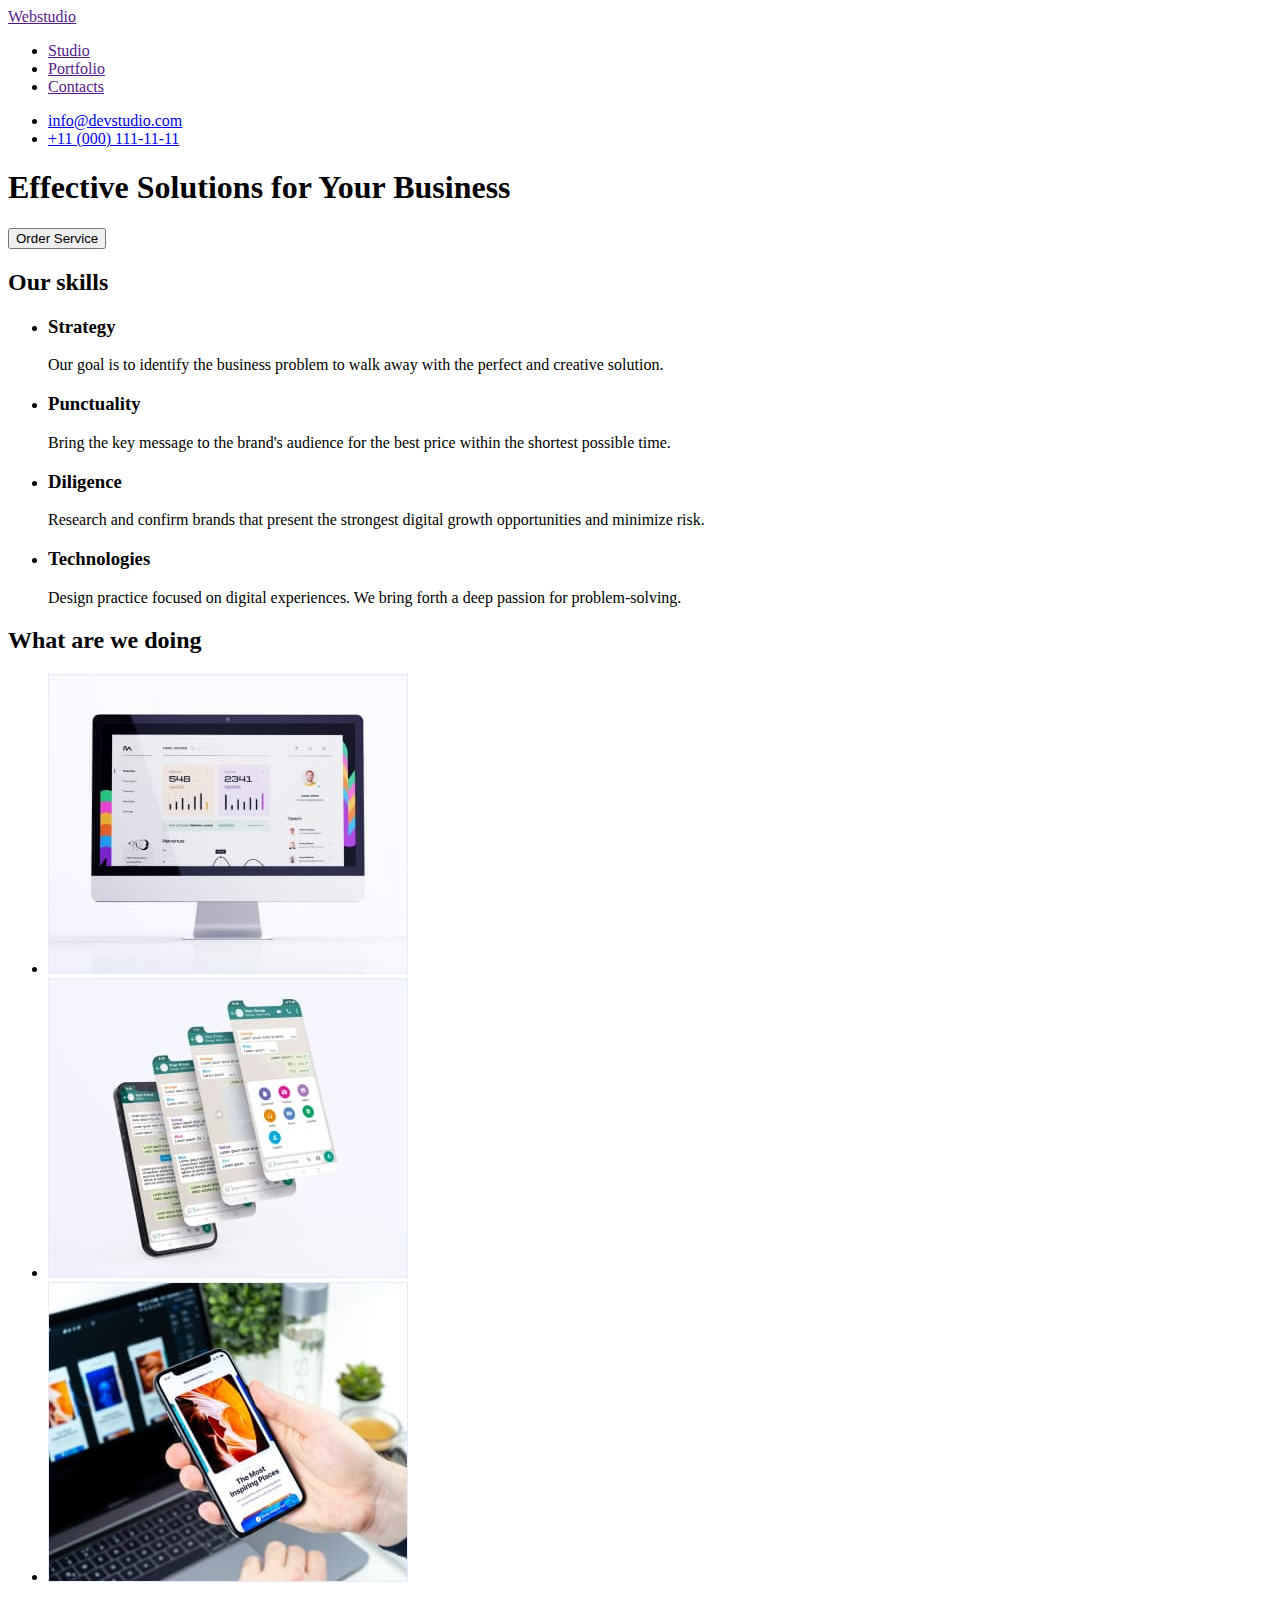
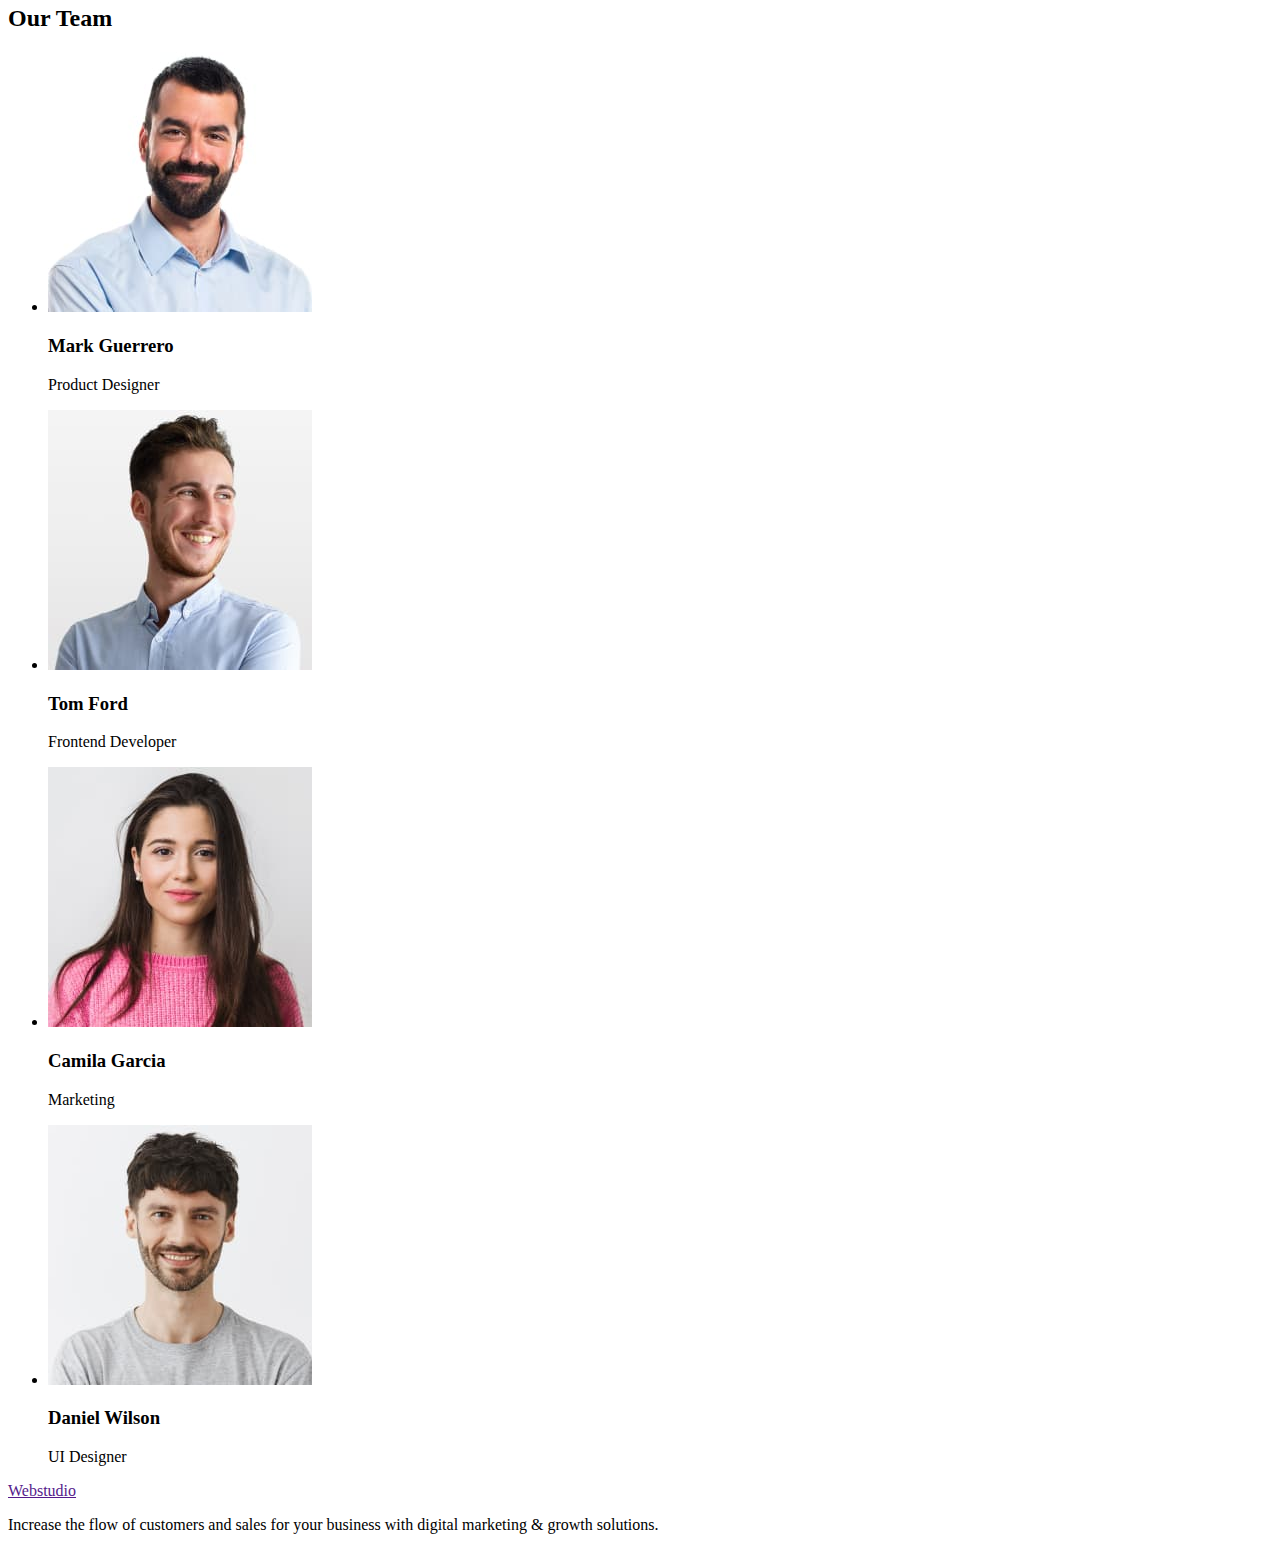
==== index.html @ 4336c139 "files from hw1" ====
<!DOCTYPE html>
<html lang="en">
<head>
    <meta charset="UTF-8">
    <meta http-equiv="X-UA-Compatible" content="IE=edge">
    <meta name="viewport" content="width=device-width, initial-scale=1.0">
    <title>goit-markup-hw-01</title>
</head>
<body>
   <header>
    <nav>
        <a href="">Webstudio</a>
    <ul>
    <li><a href="">Studio</a></li>
    <li><a href="">Portfolio</a></li>
    <li><a href="">Contacts</a></li>
    </ul>
</nav>
<ul>
    <li>
<a href="mailto:info@devstudio.com">info@devstudio.com</a>
</li>
 <li>
    <a href="tel:+110001111111">+11 (000) 111-11-11</a>
</li>
</ul>
   </header> 
   <main>
    <section>
        <h1>Effective Solutions for Your Business</h1>
        <button type="button">Order Service</button>
    </section>
    <section>
        <h2>Our skills</h2>
        <ul>
            <li>
                <h3>Strategy</h3> 
                <p>Our goal is to identify the business
                problem to walk away with the perfect and creative solution.</p>
            </li>
            <li>
                <h3>Punctuality</h3>
                <p> Bring the key message to the brand's audience for the best price within the shortest possible time.</p>
            </li>
            <li>
                <h3>Diligence</h3>
                <p>Research and confirm brands that present the strongest digital growth opportunities and minimize risk.</p>
            </li>
            <li>
                <h3>Technologies</h3>
                <p>Design practice focused on digital experiences. We bring forth a deep passion for problem-solving.</p>
            </li>
        </ul>
    </section>
    <section>
        <h2>What are we doing</h2>
        <ul>
        <li><img src="./images/imagine1.jpg" alt="img" width="360" height="300"></li>
        <li><img src="./images/imagine2.jpg" alt="img" width="360" height="300"></li>
        <li><img src="./images/imagine3.jpg" alt="img" width="360" height="300"></li>
    </ul>
    </section>
    <section>
        <h2>Our Team</h2>
        <ul>
            <li>
                <img src="./images/imgman1.jpg" alt="img" width="264" height="260">
                <h3>Mark Guerrero</h3>
                <p>Product Designer</p>
            </li>
            <li>
                <img src="./images/imgman2.jpg" alt="img" width="264" height="260">
                <h3>Tom Ford</h3>
                <p>Frontend Developer</p>
            </li>
            <li>
                <img src="./images/imgwoman.jpg" alt="img" width="264" height="260">
                <h3>Camila Garcia</h3>
                <p>Marketing</p>
            </li>
            <li>
                <img src="./images/imgman3.jpg" alt="img" width="264" height="260">
                <h3>Daniel Wilson</h3>
                <p>UI Designer</p>
            </li>
        </ul>
    </section>
   </main>
   <footer>
    <a href="">Webstudio</a>
    <p>Increase the flow of customers and sales for your business with digital marketing & growth solutions.</p>
   </footer>
</body>
</html>
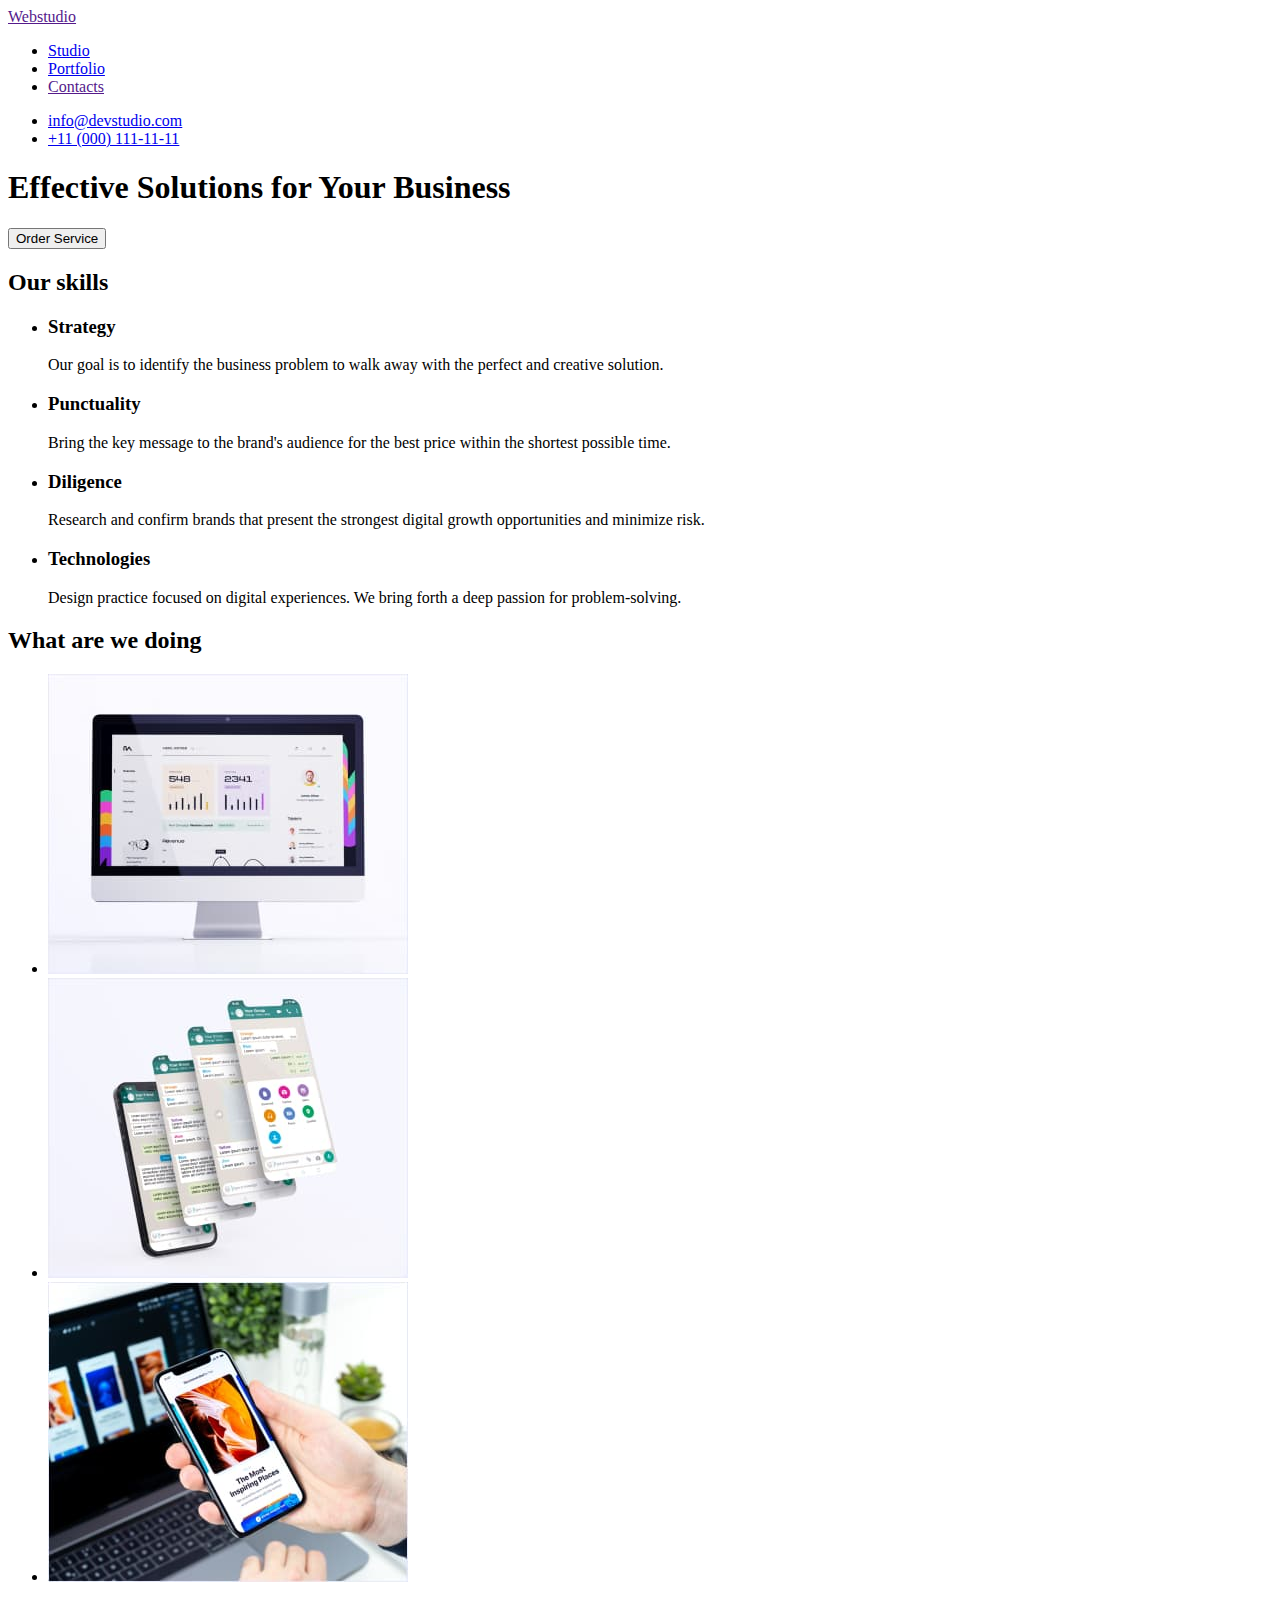
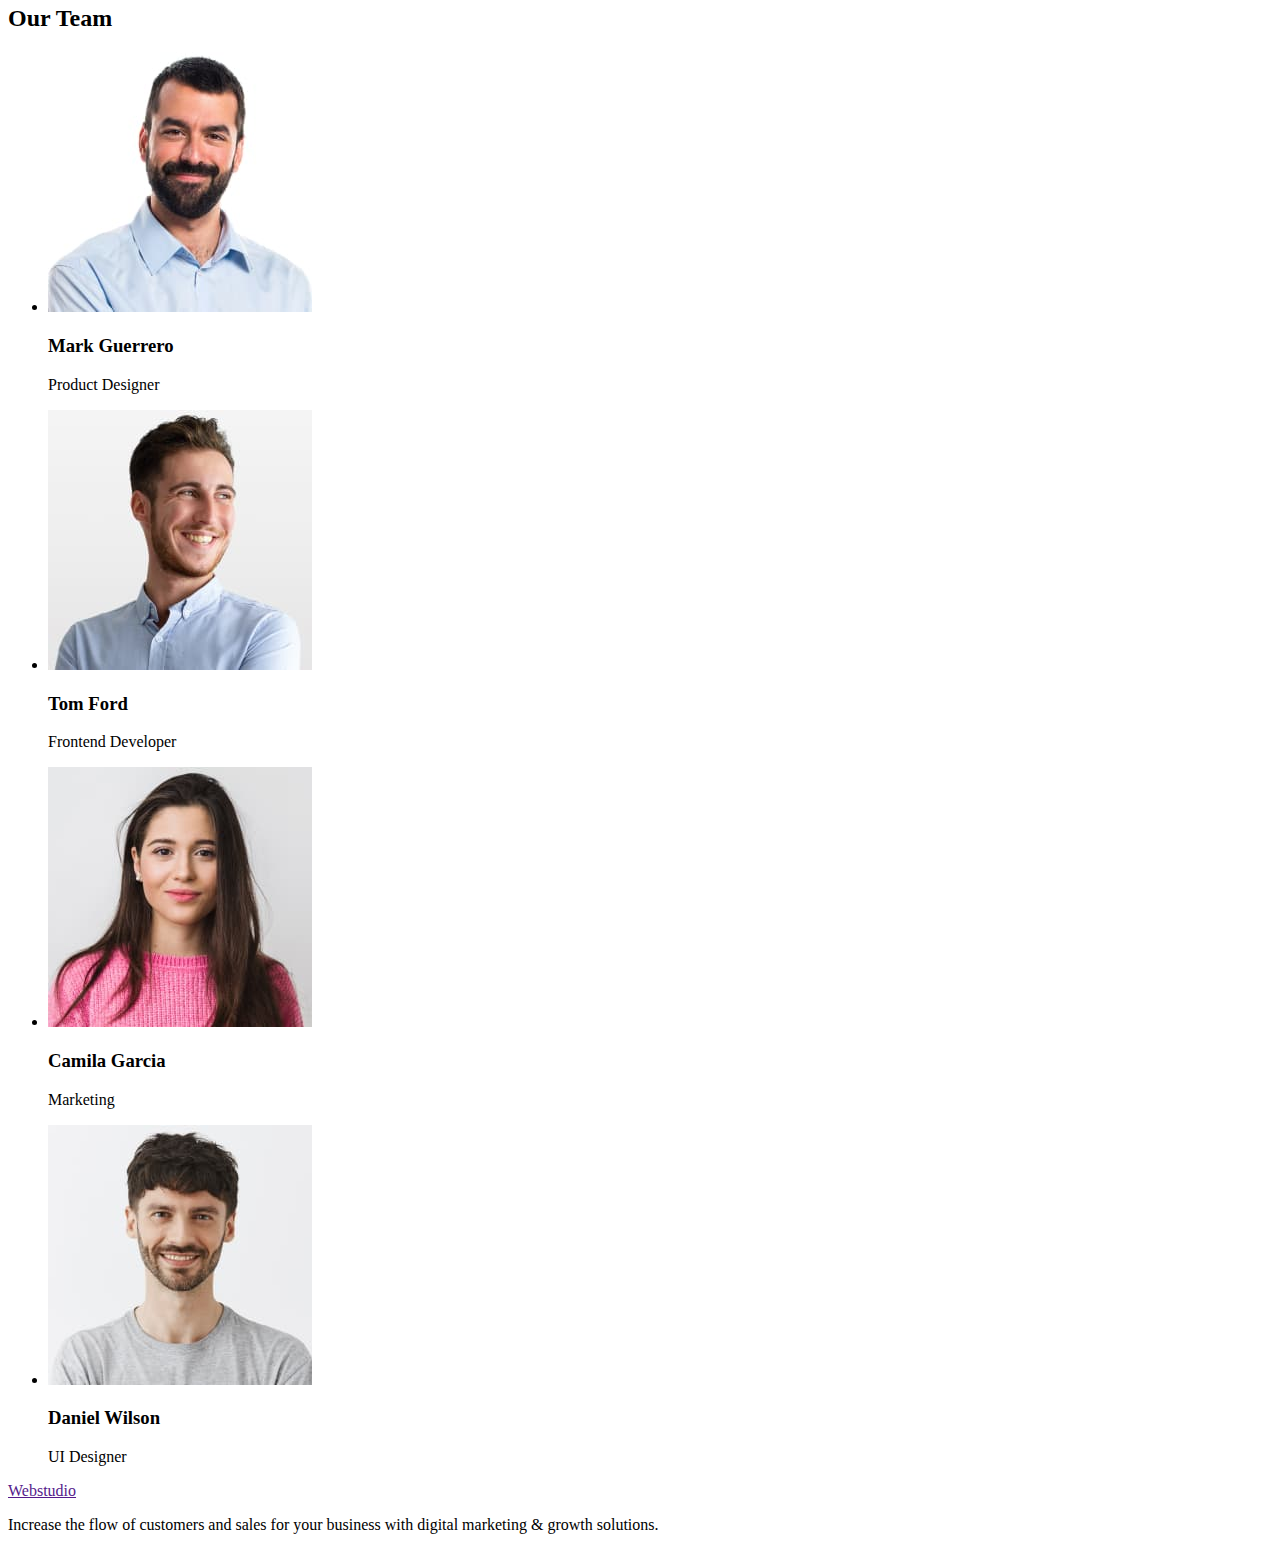
==== commit 624a1ea5: "hw 2" ====
--- a/index.html
+++ b/index.html
@@ -1,94 +1,149 @@
 <!DOCTYPE html>
 <html lang="en">
-<head>
-    <meta charset="UTF-8">
-    <meta http-equiv="X-UA-Compatible" content="IE=edge">
-    <meta name="viewport" content="width=device-width, initial-scale=1.0">
+  <head>
+    <meta charset="UTF-8" />
+    <meta http-equiv="X-UA-Compatible" content="IE=edge" />
+    <meta name="viewport" content="width=device-width, initial-scale=1.0" />
     <title>goit-markup-hw-01</title>
-</head>
-<body>
-   <header>
-    <nav>
+  </head>
+  <body>
+    <header>
+      <nav>
         <a href="">Webstudio</a>
-    <ul>
-    <li><a href="">Studio</a></li>
-    <li><a href="">Portfolio</a></li>
-    <li><a href="">Contacts</a></li>
-    </ul>
-</nav>
-<ul>
-    <li>
-<a href="mailto:info@devstudio.com">info@devstudio.com</a>
-</li>
- <li>
-    <a href="tel:+110001111111">+11 (000) 111-11-11</a>
-</li>
-</ul>
-   </header> 
-   <main>
-    <section>
+        <ul>
+          <li><a href="./index.html">Studio</a></li>
+          <li><a href="./portfolio.html">Portfolio</a></li>
+          <li><a href="">Contacts</a></li>
+        </ul>
+      </nav>
+      <ul>
+        <li>
+          <a href="mailto:info@devstudio.com">info@devstudio.com</a>
+        </li>
+        <li>
+          <a href="tel:+110001111111">+11 (000) 111-11-11</a>
+        </li>
+      </ul>
+    </header>
+    <main>
+      <section>
         <h1>Effective Solutions for Your Business</h1>
         <button type="button">Order Service</button>
-    </section>
-    <section>
+      </section>
+      <section>
         <h2>Our skills</h2>
         <ul>
-            <li>
-                <h3>Strategy</h3> 
-                <p>Our goal is to identify the business
-                problem to walk away with the perfect and creative solution.</p>
-            </li>
-            <li>
-                <h3>Punctuality</h3>
-                <p> Bring the key message to the brand's audience for the best price within the shortest possible time.</p>
-            </li>
-            <li>
-                <h3>Diligence</h3>
-                <p>Research and confirm brands that present the strongest digital growth opportunities and minimize risk.</p>
-            </li>
-            <li>
-                <h3>Technologies</h3>
-                <p>Design practice focused on digital experiences. We bring forth a deep passion for problem-solving.</p>
-            </li>
+          <li>
+            <h3>Strategy</h3>
+            <p>
+              Our goal is to identify the business problem to walk away with the
+              perfect and creative solution.
+            </p>
+          </li>
+          <li>
+            <h3>Punctuality</h3>
+            <p>
+              Bring the key message to the brand's audience for the best price
+              within the shortest possible time.
+            </p>
+          </li>
+          <li>
+            <h3>Diligence</h3>
+            <p>
+              Research and confirm brands that present the strongest digital
+              growth opportunities and minimize risk.
+            </p>
+          </li>
+          <li>
+            <h3>Technologies</h3>
+            <p>
+              Design practice focused on digital experiences. We bring forth a
+              deep passion for problem-solving.
+            </p>
+          </li>
         </ul>
-    </section>
-    <section>
+      </section>
+      <section>
         <h2>What are we doing</h2>
         <ul>
-        <li><img src="./images/imagine1.jpg" alt="img" width="360" height="300"></li>
-        <li><img src="./images/imagine2.jpg" alt="img" width="360" height="300"></li>
-        <li><img src="./images/imagine3.jpg" alt="img" width="360" height="300"></li>
-    </ul>
-    </section>
-    <section>
+          <li>
+            <img
+              src="./images/imagine1.jpg"
+              alt="img"
+              width="360"
+              height="300"
+            />
+          </li>
+          <li>
+            <img
+              src="./images/imagine2.jpg"
+              alt="img"
+              width="360"
+              height="300"
+            />
+          </li>
+          <li>
+            <img
+              src="./images/imagine3.jpg"
+              alt="img"
+              width="360"
+              height="300"
+            />
+          </li>
+        </ul>
+      </section>
+      <section>
         <h2>Our Team</h2>
         <ul>
-            <li>
-                <img src="./images/imgman1.jpg" alt="img" width="264" height="260">
-                <h3>Mark Guerrero</h3>
-                <p>Product Designer</p>
-            </li>
-            <li>
-                <img src="./images/imgman2.jpg" alt="img" width="264" height="260">
-                <h3>Tom Ford</h3>
-                <p>Frontend Developer</p>
-            </li>
-            <li>
-                <img src="./images/imgwoman.jpg" alt="img" width="264" height="260">
-                <h3>Camila Garcia</h3>
-                <p>Marketing</p>
-            </li>
-            <li>
-                <img src="./images/imgman3.jpg" alt="img" width="264" height="260">
-                <h3>Daniel Wilson</h3>
-                <p>UI Designer</p>
-            </li>
+          <li>
+            <img
+              src="./images/imgman1.jpg"
+              alt="img"
+              width="264"
+              height="260"
+            />
+            <h3>Mark Guerrero</h3>
+            <p>Product Designer</p>
+          </li>
+          <li>
+            <img
+              src="./images/imgman2.jpg"
+              alt="img"
+              width="264"
+              height="260"
+            />
+            <h3>Tom Ford</h3>
+            <p>Frontend Developer</p>
+          </li>
+          <li>
+            <img
+              src="./images/imgwoman.jpg"
+              alt="img"
+              width="264"
+              height="260"
+            />
+            <h3>Camila Garcia</h3>
+            <p>Marketing</p>
+          </li>
+          <li>
+            <img
+              src="./images/imgman3.jpg"
+              alt="img"
+              width="264"
+              height="260"
+            />
+            <h3>Daniel Wilson</h3>
+            <p>UI Designer</p>
+          </li>
         </ul>
-    </section>
-   </main>
-   <footer>
-    <a href="">Webstudio</a>
-    <p>Increase the flow of customers and sales for your business with digital marketing & growth solutions.</p>
-   </footer>
-</body>
-</html>+      </section>
+    </main>
+    <footer>
+      <a href="">Webstudio</a>
+      <p>
+        Increase the flow of customers and sales for your business with digital
+        marketing & growth solutions.
+      </p>
+    </footer>
+  </body>
+</html>
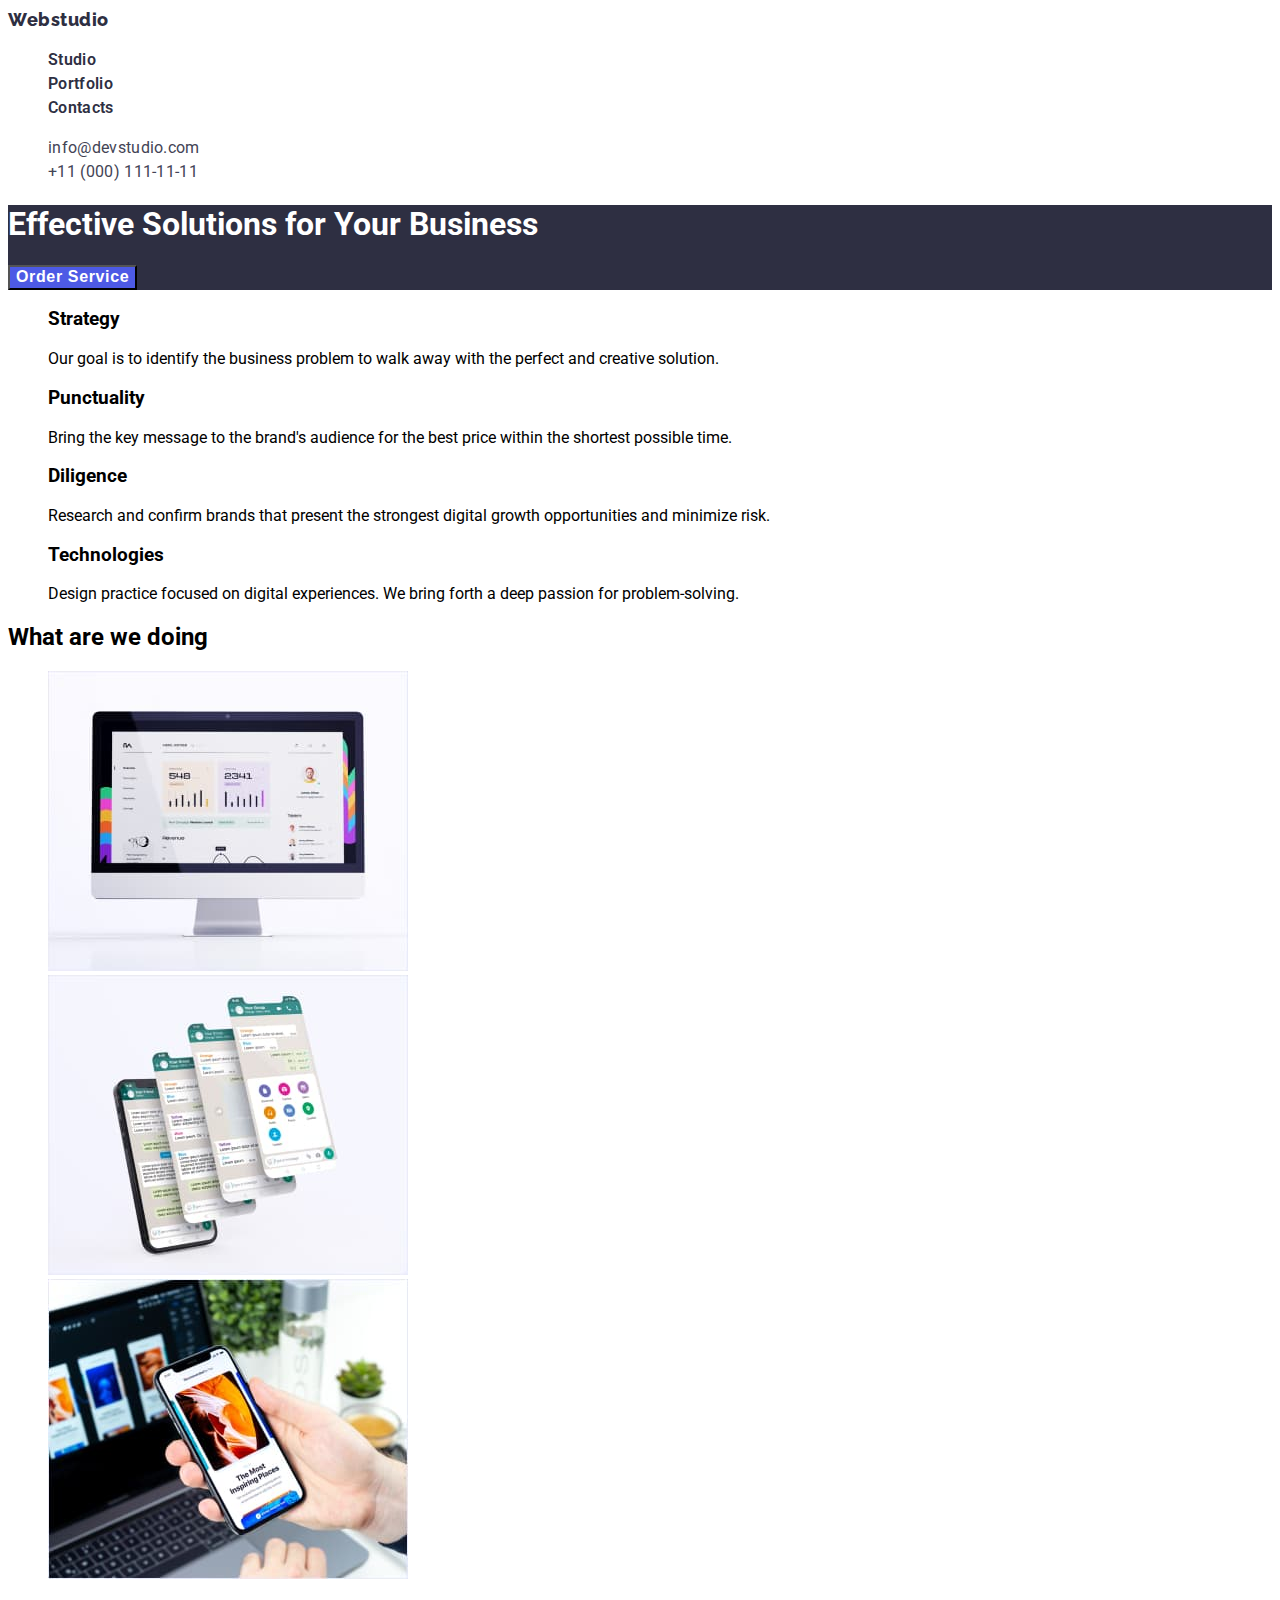
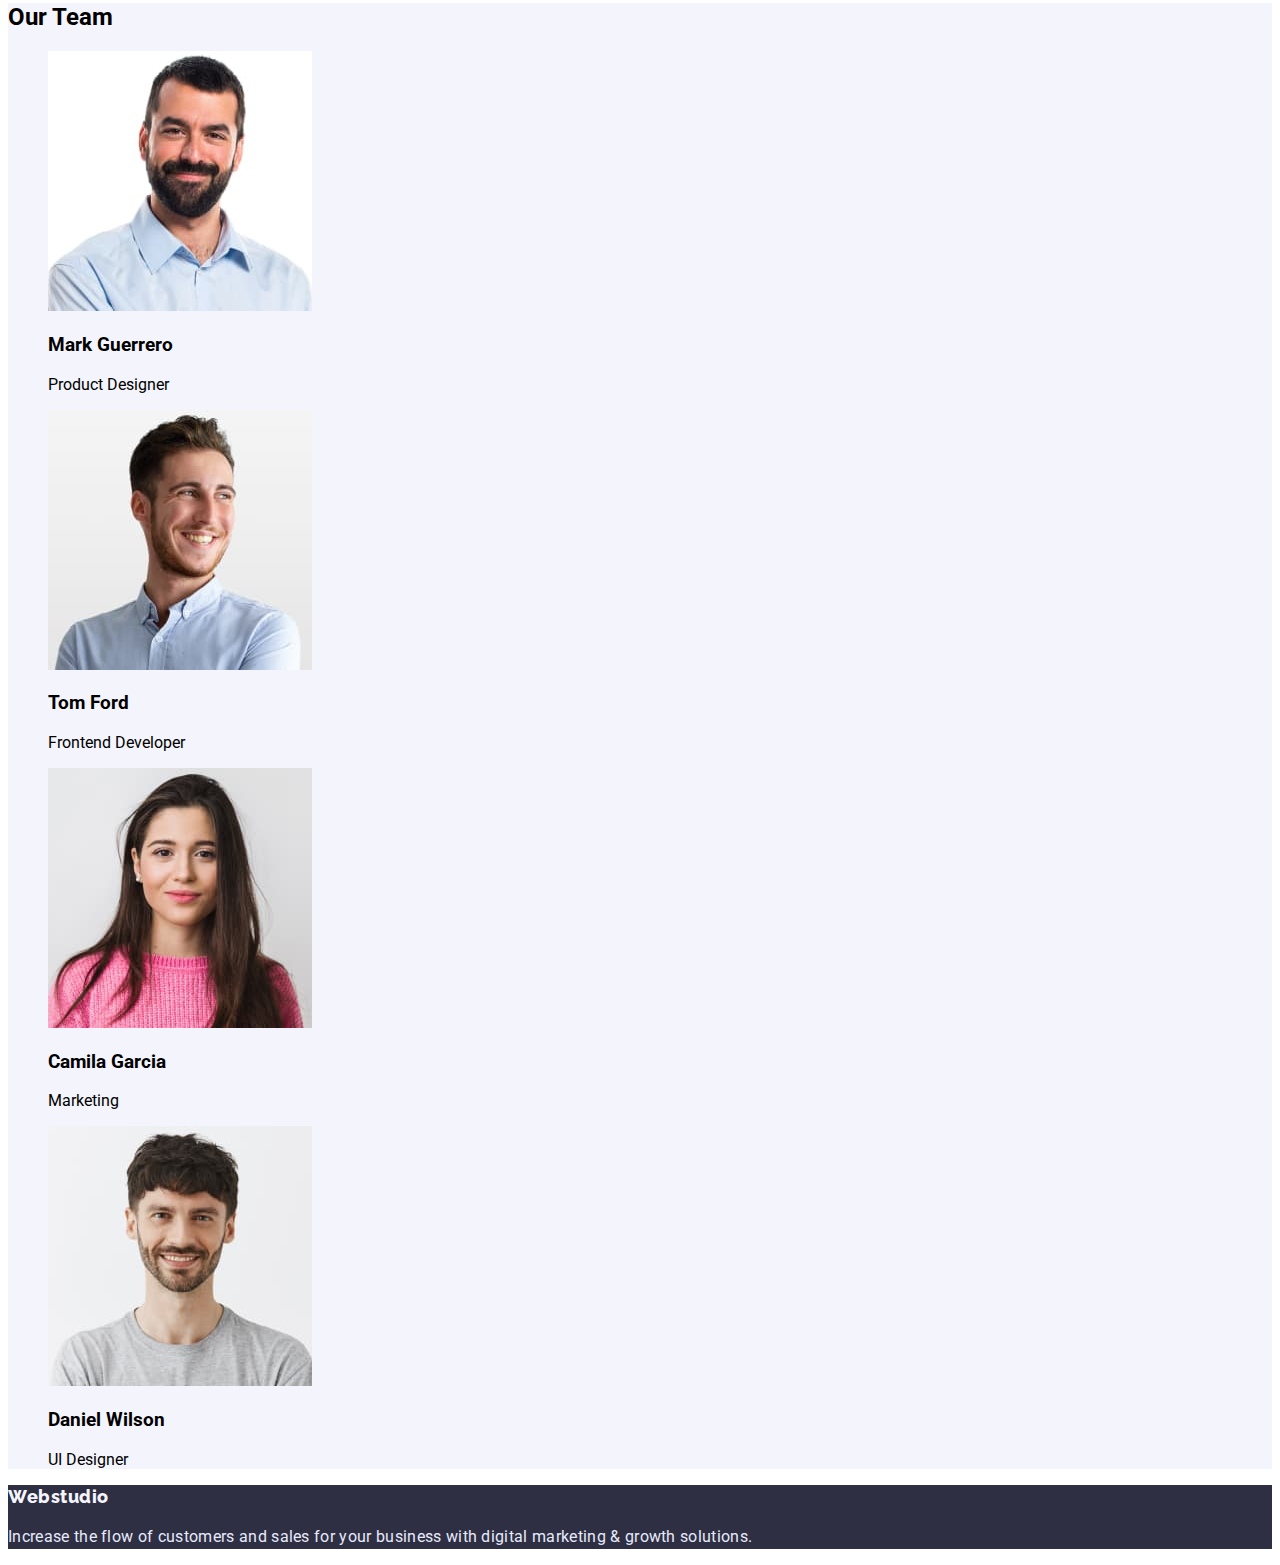
==== commit 06247a5a: "add hw2" ====
--- a/index.html
+++ b/index.html
@@ -5,34 +5,45 @@
     <meta http-equiv="X-UA-Compatible" content="IE=edge" />
     <meta name="viewport" content="width=device-width, initial-scale=1.0" />
     <title>goit-markup-hw-01</title>
+
+      <link rel="preconnect" href="https://fonts.googleapis.com" />
+    <link rel="preconnect" href="https://fonts.gstatic.com" crossorigin />
+    <link
+      href="https://fonts.googleapis.com/css2?family=Montserrat:wght@400;700&family=Raleway:wght@800&family=Roboto:wght@400;500;700;900&display=swap"
+      rel="stylesheet"
+    />
+
+    <link rel="stylesheet" href="./css/styles.css" />
   </head>
   <body>
     <header>
       <nav>
-        <a href="">Webstudio</a>
-        <ul>
-          <li><a href="./index.html">Studio</a></li>
-          <li><a href="./portfolio.html">Portfolio</a></li>
-          <li><a href="">Contacts</a></li>
+        <a href="" class="webstudio link">Webstudio</a>
+        <ul class="list">
+          <li><a href="./index.html" class="studio link">Studio</a></li>
+          <li><a href="./portfolio.html" class="portfolio link">Portfolio</a></li>
+          <li><a href="" class="contacts link">Contacts</a></li>
         </ul>
       </nav>
-      <ul>
+      <ul class="list">
         <li>
-          <a href="mailto:info@devstudio.com">info@devstudio.com</a>
+          <a href="mailto:info@devstudio.com" class="mailto link">
+            info@devstudio.com</a>
         </li>
         <li>
-          <a href="tel:+110001111111">+11 (000) 111-11-11</a>
+          <a href="tel:+110001111111" class="tel link">
+            +11 (000) 111-11-11</a>
         </li>
       </ul>
     </header>
     <main>
-      <section>
-        <h1>Effective Solutions for Your Business</h1>
-        <button type="button">Order Service</button>
+      <section class="section-h1">
+        <h1 class="h1">Effective Solutions for Your Business</h1>
+        <button type="button" class="oder-service-button">Order Service</button>
       </section>
       <section>
-        <h2>Our skills</h2>
-        <ul>
+        <h2 hidden>Our skills</h2>
+        <ul class="list">
           <li>
             <h3>Strategy</h3>
             <p>
@@ -65,7 +76,7 @@
       </section>
       <section>
         <h2>What are we doing</h2>
-        <ul>
+        <ul class="list">
           <li>
             <img
               src="./images/imagine1.jpg"
@@ -92,9 +103,9 @@
           </li>
         </ul>
       </section>
-      <section>
+      <section class="section-our-team">
         <h2>Our Team</h2>
-        <ul>
+        <ul class="list">
           <li>
             <img
               src="./images/imgman1.jpg"
@@ -138,9 +149,9 @@
         </ul>
       </section>
     </main>
-    <footer>
-      <a href="">Webstudio</a>
-      <p>
+    <footer class="webstudio-background">
+      <a href="" class="webstudio-down link">Webstudio</a>
+      <p class="p-webstudio">
         Increase the flow of customers and sales for your business with digital
         marketing & growth solutions.
       </p>
--- a/css/styles.css
+++ b/css/styles.css
@@ -0,0 +1,156 @@
+body {
+  font-family: "Roboto", sans-serif;
+  color: black;
+}
+
+.list {
+  list-style: none;
+}
+.link {
+  text-decoration: none;
+}
+
+.all-button {
+  font-weight: 600;
+  font-size: 16px;
+  line-height: 1.5;
+  letter-spacing: 0.04em;
+  color: #ffffff;
+  background-color: #4d5ae5;
+  cursor: pointer;
+}
+.website-button {
+  font-weight: 600;
+  font-size: 16px;
+  line-height: 1.5;
+  letter-spacing: 0.04em;
+  color: #4d5ae5;
+  background-color: #e7e9fc;
+  cursor: pointer;
+}
+.app-button {
+  font-weight: 600;
+  font-size: 16px;
+  line-height: 1.5;
+  letter-spacing: 0.04em;
+  color: #4d5ae5;
+  background-color: #e7e9fc;
+  cursor: pointer;
+}
+.design-button {
+  font-weight: 600;
+  font-size: 16px;
+  line-height: 1.5;
+  letter-spacing: 0.04em;
+  color: #4d5ae5;
+  background-color: #e7e9fc;
+  cursor: pointer;
+}
+.marketing-button {
+  font-weight: 600;
+  font-size: 16px;
+  line-height: 1.5;
+  letter-spacing: 0.04em;
+  color: #4d5ae5;
+  background-color: #e7e9fc;
+  cursor: pointer;
+}
+
+.webstudio {
+  font-family: "Raleway";
+  font-weight: 800;
+  font-size: 18px;
+  line-height: 1.33;
+  letter-spacing: 0.03em;
+  color: #2e2f42;
+}
+.studio {
+  font-weight: 600;
+  font-size: 16px;
+  line-height: 1.5;
+  letter-spacing: 0.02em;
+  color: #2e2f42;
+}
+.portfolio {
+  font-weight: 600;
+  font-size: 16px;
+  line-height: 1.5;
+  letter-spacing: 0.02em;
+  color: #2e2f42;
+}
+.contacts {
+  font-weight: 600;
+  font-size: 16px;
+  line-height: 1.5;
+  letter-spacing: 0.02em;
+  color: #2e2f42;
+}
+.mailto {
+  font-size: 16px;
+  line-height: 1.5;
+  letter-spacing: 0.02em;
+  color: #434455;
+}
+.mailto:hover,
+.mailto:focus {
+  color: #4d5ae5;
+}
+.tel {
+  font-size: 16px;
+  line-height: 1.5;
+  letter-spacing: 0.02em;
+  color: #434455;
+}
+.tel:hover,
+.tel:focus {
+  color: #4d5ae5;
+}
+.p-webstudio {
+  font-size: 16px;
+  line-height: 1.5;
+  letter-spacing: 0.02em;
+  color: #e7e9fc;
+}
+.h2 {
+  font-weight: 600;
+  font-size: 20px;
+  line-height: 1.2;
+  letter-spacing: 0.02em;
+  color: #2e2f42;
+}
+.p {
+  font-size: 16px;
+  line-height: 1.5;
+  letter-spacing: 0.02em;
+  color: #434455;
+}
+
+.webstudio-down {
+  font-family: "Raleway";
+  font-weight: 800;
+  font-size: 18px;
+  line-height: 1.33;
+  letter-spacing: 0.03em;
+  color: #f4f4fd;
+}
+.webstudio-background {
+  background-color: #2e2f42;
+}
+
+.oder-service-button {
+  font-weight: 600;
+font-size: 16px;
+line-height: 1.18;
+letter-spacing: 0.04em;
+color: #FFFFFF;
+background-color:#4D5AE5;
+}
+.section-h1{
+background-color: #2E2F42;
+}
+.h1{
+  color: #FFFFFF;
+}
+.section-our-team{
+  background-color: #F4F4FD;
+}
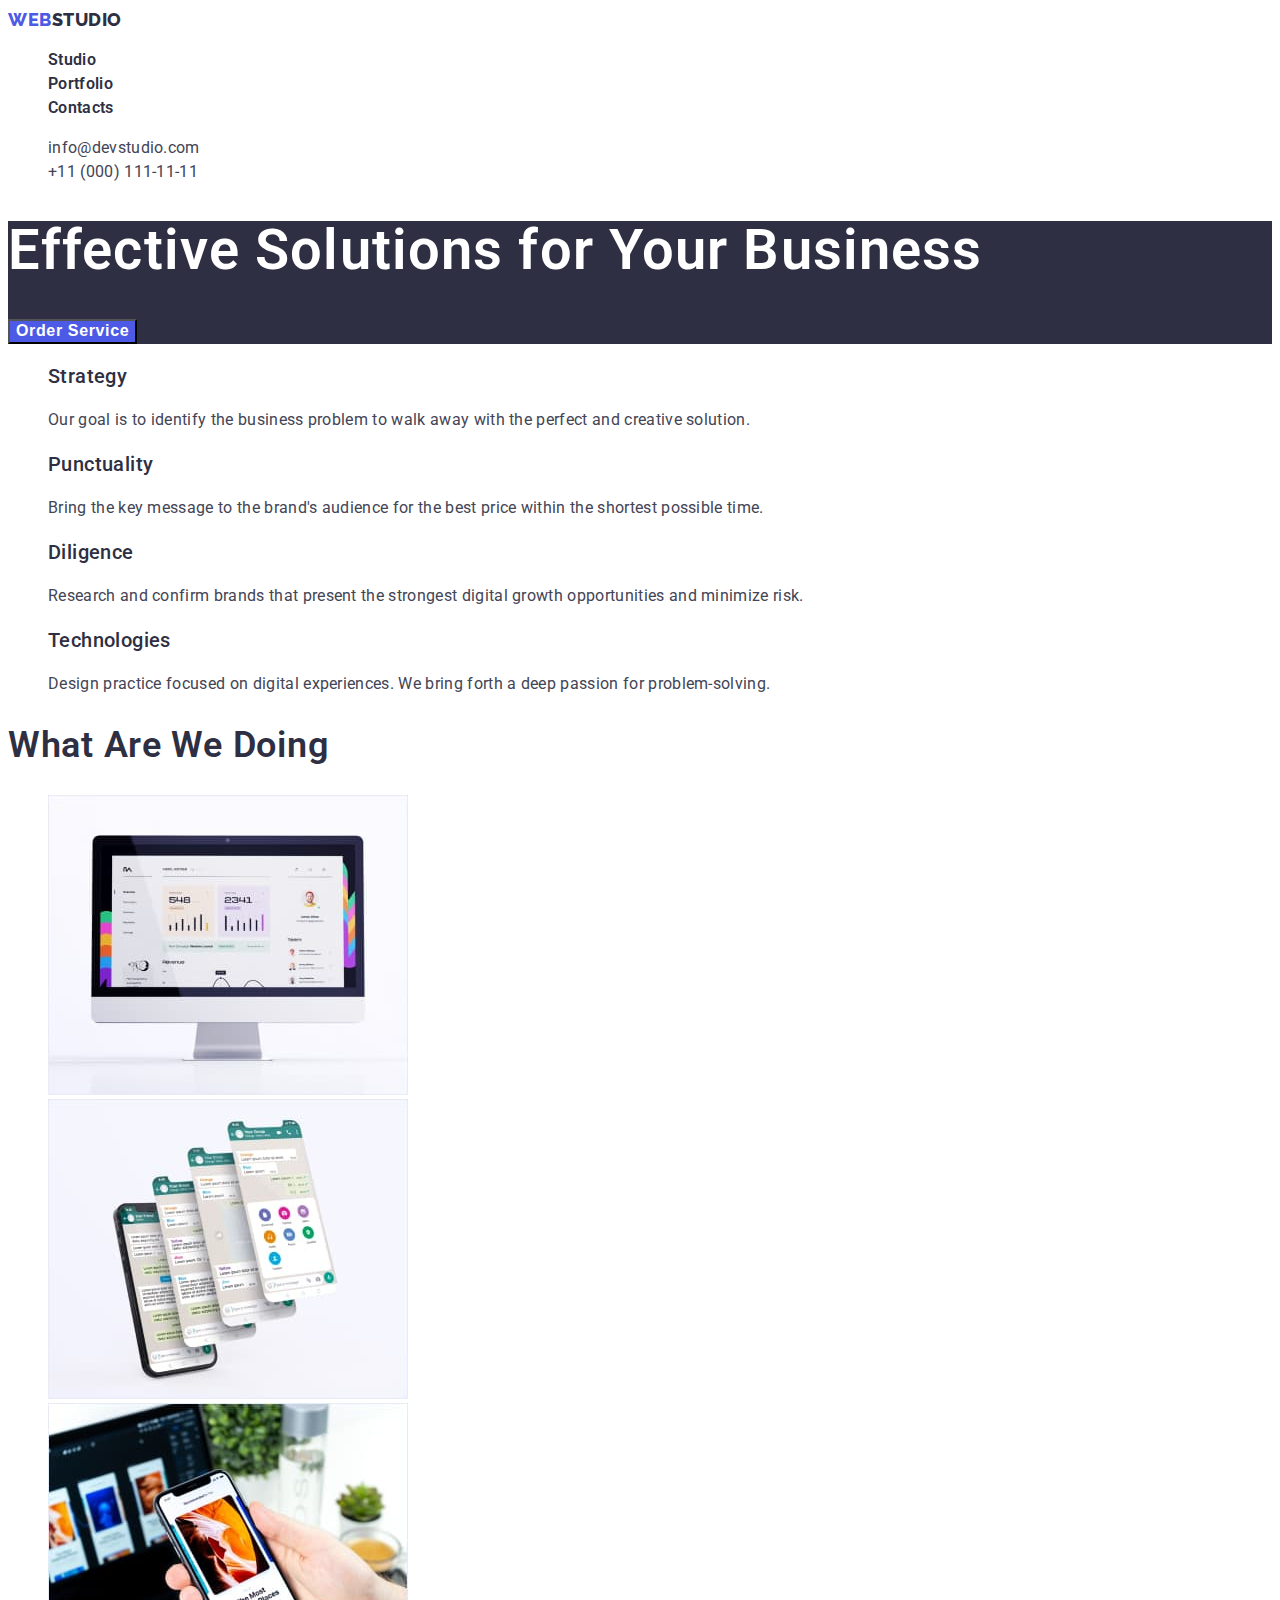
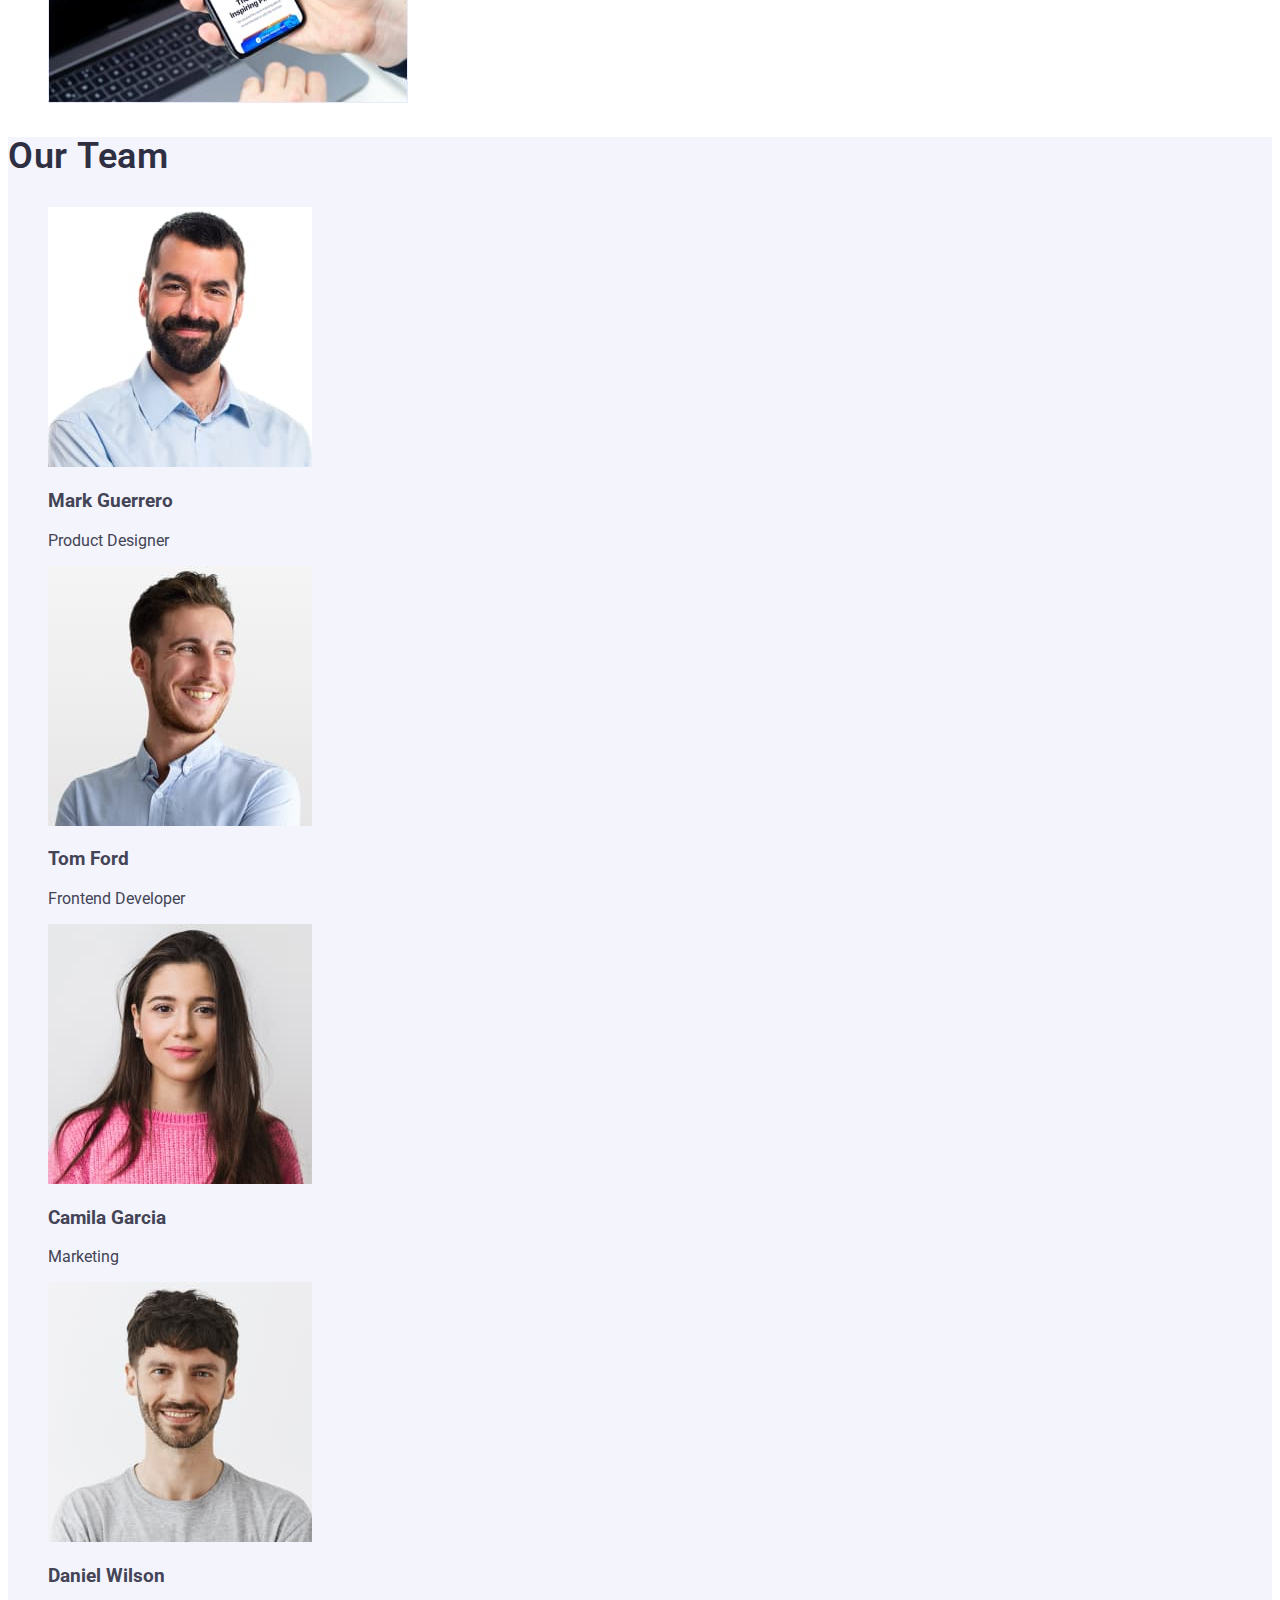
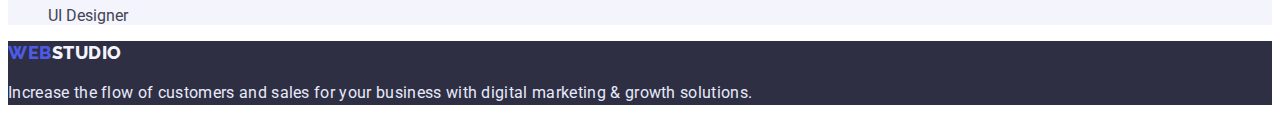
==== commit 453f6c3c: "add hw2" ====
--- a/index.html
+++ b/index.html
@@ -6,7 +6,7 @@
     <meta name="viewport" content="width=device-width, initial-scale=1.0" />
     <title>goit-markup-hw-01</title>
 
-      <link rel="preconnect" href="https://fonts.googleapis.com" />
+    <link rel="preconnect" href="https://fonts.googleapis.com" />
     <link rel="preconnect" href="https://fonts.gstatic.com" crossorigin />
     <link
       href="https://fonts.googleapis.com/css2?family=Montserrat:wght@400;700&family=Raleway:wght@800&family=Roboto:wght@400;500;700;900&display=swap"
@@ -18,56 +18,58 @@
   <body>
     <header>
       <nav>
-        <a href="" class="webstudio link">Webstudio</a>
+        <a href="" class="webstudio link">Web<span>studio</span></a>
         <ul class="list">
           <li><a href="./index.html" class="studio link">Studio</a></li>
-          <li><a href="./portfolio.html" class="portfolio link">Portfolio</a></li>
+          <li>
+            <a href="./portfolio.html" class="portfolio link">Portfolio</a>
+          </li>
           <li><a href="" class="contacts link">Contacts</a></li>
         </ul>
       </nav>
       <ul class="list">
         <li>
           <a href="mailto:info@devstudio.com" class="mailto link">
-            info@devstudio.com</a>
+            info@devstudio.com</a
+          >
         </li>
         <li>
-          <a href="tel:+110001111111" class="tel link">
-            +11 (000) 111-11-11</a>
+          <a href="tel:+110001111111" class="tel link"> +11 (000) 111-11-11</a>
         </li>
       </ul>
     </header>
     <main>
       <section class="section-h1">
-        <h1 class="h1">Effective Solutions for Your Business</h1>
+        <h1 class="main-title">Effective Solutions for Your Business</h1>
         <button type="button" class="oder-service-button">Order Service</button>
       </section>
       <section>
         <h2 hidden>Our skills</h2>
         <ul class="list">
           <li>
-            <h3>Strategy</h3>
-            <p>
+            <h3 class="strategy">Strategy</h3>
+            <p class="strategy-paragraph">
               Our goal is to identify the business problem to walk away with the
               perfect and creative solution.
             </p>
           </li>
           <li>
-            <h3>Punctuality</h3>
-            <p>
+            <h3 class="punctuality">Punctuality</h3>
+            <p class="punctuality-paragraph">
               Bring the key message to the brand's audience for the best price
               within the shortest possible time.
             </p>
           </li>
           <li>
-            <h3>Diligence</h3>
-            <p>
+            <h3 class="diligence">Diligence</h3>
+            <p class="diligence-paragraph">
               Research and confirm brands that present the strongest digital
               growth opportunities and minimize risk.
             </p>
           </li>
           <li>
-            <h3>Technologies</h3>
-            <p>
+            <h3 class="technologies">Technologies</h3>
+            <p class="technologies-paragraph">
               Design practice focused on digital experiences. We bring forth a
               deep passion for problem-solving.
             </p>
@@ -75,7 +77,7 @@
         </ul>
       </section>
       <section>
-        <h2>What are we doing</h2>
+        <h2 class="services">What Are We Doing</h2>
         <ul class="list">
           <li>
             <img
@@ -104,7 +106,7 @@
         </ul>
       </section>
       <section class="section-our-team">
-        <h2>Our Team</h2>
+        <h2 class="our-team">Our Team</h2>
         <ul class="list">
           <li>
             <img
@@ -150,7 +152,7 @@
       </section>
     </main>
     <footer class="webstudio-background">
-      <a href="" class="webstudio-down link">Webstudio</a>
+      <a href="" class="webstudio-down link"> <span>Web</span>studio</a>
       <p class="p-webstudio">
         Increase the flow of customers and sales for your business with digital
         marketing & growth solutions.
--- a/css/styles.css
+++ b/css/styles.css
@@ -1,6 +1,10 @@
+:root {
+  --main-colour: #2e2f42;
+}
+
 body {
   font-family: "Roboto", sans-serif;
-  color: black;
+  color: #434455;
 }
 
 .list {
@@ -15,19 +19,32 @@
   font-size: 16px;
   line-height: 1.5;
   letter-spacing: 0.04em;
-  color: #ffffff;
+  color: #4d5ae5;
+  background-color: #e7e9fc;
+  cursor: pointer;
+}
+.all-button:hover,
+.all-button:focus {
+  background-color: #404bbf;
+  color: #ffffff;
+}
+
+.website-button {
+  font-weight: 600;
+  font-size: 16px;
+  line-height: 1.5;
+  letter-spacing: 0.04em;
+  color: #4d5ae5;
+  background-color: #e7e9fc;
+  cursor: pointer;
+}
+
+.website-button:hover,
+.website-button:focus {
   background-color: #4d5ae5;
-  cursor: pointer;
-}
-.website-button {
-  font-weight: 600;
-  font-size: 16px;
-  line-height: 1.5;
-  letter-spacing: 0.04em;
-  color: #4d5ae5;
-  background-color: #e7e9fc;
-  cursor: pointer;
-}
+  color: #ffffff;
+}
+
 .app-button {
   font-weight: 600;
   font-size: 16px;
@@ -37,6 +54,13 @@
   background-color: #e7e9fc;
   cursor: pointer;
 }
+
+.app-button:hover,
+.app-button:focus {
+  background-color: #404bbf;
+  color: #ffffff;
+}
+
 .design-button {
   font-weight: 600;
   font-size: 16px;
@@ -46,6 +70,13 @@
   background-color: #e7e9fc;
   cursor: pointer;
 }
+
+.design-button:hover,
+.design-button:focus {
+  background-color: #404bbf;
+  color: #ffffff;
+}
+
 .marketing-button {
   font-weight: 600;
   font-size: 16px;
@@ -56,34 +87,62 @@
   cursor: pointer;
 }
 
+.marketing-button:hover,
+.marketing-button:focus {
+  background-color: #404bbf;
+  color: #ffffff;
+}
+
 .webstudio {
+  font-family: "Raleway";
+  font-style: normal;
+  font-weight: 800;
+  font-size: 18px;
+  line-height: 1.33;
+  letter-spacing: 0.03em;
+  text-transform: uppercase;
+  color: #4d5ae5;
+}
+.webstudio > span {
   font-family: "Raleway";
   font-weight: 800;
   font-size: 18px;
   line-height: 1.33;
   letter-spacing: 0.03em;
-  color: #2e2f42;
-}
+  color: var(--main-colour);
+}
+
 .studio {
   font-weight: 600;
   font-size: 16px;
   line-height: 1.5;
   letter-spacing: 0.02em;
-  color: #2e2f42;
-}
+  color: var(--main-colour);
+}
+.studio:hover,
+.studio:focus {
+  color: #4d5ae5;
+}
+
 .portfolio {
   font-weight: 600;
   font-size: 16px;
   line-height: 1.5;
   letter-spacing: 0.02em;
-  color: #2e2f42;
-}
+  color: var(--main-colour);
+}
+
+.portfolio:hover,
+.portfolio:focus {
+  color: #4d5ae5;
+}
+
 .contacts {
   font-weight: 600;
   font-size: 16px;
   line-height: 1.5;
   letter-spacing: 0.02em;
-  color: #2e2f42;
+  color: var(--main-colour);
 }
 .mailto {
   font-size: 16px;
@@ -111,14 +170,14 @@
   letter-spacing: 0.02em;
   color: #e7e9fc;
 }
-.h2 {
-  font-weight: 600;
-  font-size: 20px;
-  line-height: 1.2;
-  letter-spacing: 0.02em;
-  color: #2e2f42;
-}
-.p {
+.suggestions {
+  font-weight: 600;
+  font-size: 20px;
+  line-height: 1.2;
+  letter-spacing: 0.02em;
+  color: var(--main-colour);
+}
+.suggestions-paragraph {
   font-size: 16px;
   line-height: 1.5;
   letter-spacing: 0.02em;
@@ -131,26 +190,135 @@
   font-size: 18px;
   line-height: 1.33;
   letter-spacing: 0.03em;
+  text-transform: uppercase;
   color: #f4f4fd;
 }
 .webstudio-background {
-  background-color: #2e2f42;
+  background-color: var(--main-colour);
+}
+
+.webstudio-down > span {
+  font-family: "Raleway";
+  font-style: normal;
+  font-weight: 800;
+  font-size: 18px;
+  line-height: 1.16;
+  letter-spacing: 0.03em;
+  text-transform: uppercase;
+  color: #4d5ae5;
 }
 
 .oder-service-button {
   font-weight: 600;
-font-size: 16px;
-line-height: 1.18;
-letter-spacing: 0.04em;
-color: #FFFFFF;
-background-color:#4D5AE5;
-}
-.section-h1{
-background-color: #2E2F42;
-}
-.h1{
-  color: #FFFFFF;
-}
-.section-our-team{
-  background-color: #F4F4FD;
-}
+  font-size: 16px;
+  line-height: 1.18;
+  letter-spacing: 0.04em;
+  color: #ffffff;
+  background-color: #4d5ae5;
+  cursor: pointer;
+}
+
+.oder-service-button:hover,
+.oder-service-button:focus {
+  background-color: #404bbf;
+}
+
+.section-h1 {
+  background-color: var(--main-colour);
+}
+.main-title {
+  color: #ffffff;
+  font-weight: 600;
+  font-size: 56px;
+  line-height: 1.07;
+  letter-spacing: 0.02em;
+}
+.section-our-team {
+  background-color: #f4f4fd;
+}
+.visually-hidden {
+  position: absolute;
+  white-space: nowrap;
+  width: 1px;
+  height: 1px;
+  overflow: hidden;
+  border: 0;
+  padding: 0;
+  clip: rect(0 0 0 0);
+  clip-path: inset(50%);
+  margin: -1px;
+}
+.strategy {
+  font-weight: 500;
+  font-size: 20px;
+  line-height: 1.2;
+  letter-spacing: 0.02em;
+  color: var(--main-colour);
+}
+.punctuality {
+  font-weight: 500;
+  font-size: 20px;
+  line-height: 1.2;
+  letter-spacing: 0.02em;
+  color: var(--main-colour);
+}
+.diligence {
+  font-weight: 500;
+  font-size: 20px;
+  line-height: 1.2;
+  letter-spacing: 0.02em;
+  color: var(--main-colour);
+}
+.technologies {
+  font-weight: 500;
+  font-size: 20px;
+  line-height: 1.2;
+  letter-spacing: 0.02em;
+  color: var(--main-colour);
+}
+
+.services {
+  font-weight: 600;
+  font-size: 36px;
+  line-height: 1.11;
+  letter-spacing: 0.02em;
+  text-transform: capitalize;
+  color: var(--main-colour);
+}
+
+.our-team {
+  font-weight: 600;
+  font-size: 36px;
+  line-height: 1.11;
+  letter-spacing: 0.02em;
+  text-transform: capitalize;
+  color: var(--main-colour);
+}
+
+.strategy-paragraph {
+  font-size: 16px;
+  line-height: 1.5;
+  letter-spacing: 0.02em;
+  color: #434455;
+}
+
+.punctuality-paragraph {
+  font-size: 16px;
+  line-height: 1.5;
+  letter-spacing: 0.02em;
+  color: #434455;
+}
+
+.diligence-paragraph {
+  font-size: 16px;
+  line-height: 1.5;
+  letter-spacing: 0.02em;
+  color: #434455;
+}
+
+.technologies-paragraph {
+  font-size: 16px;
+  line-height: 1.5;
+  letter-spacing: 0.02em;
+  color: #434455;
+}
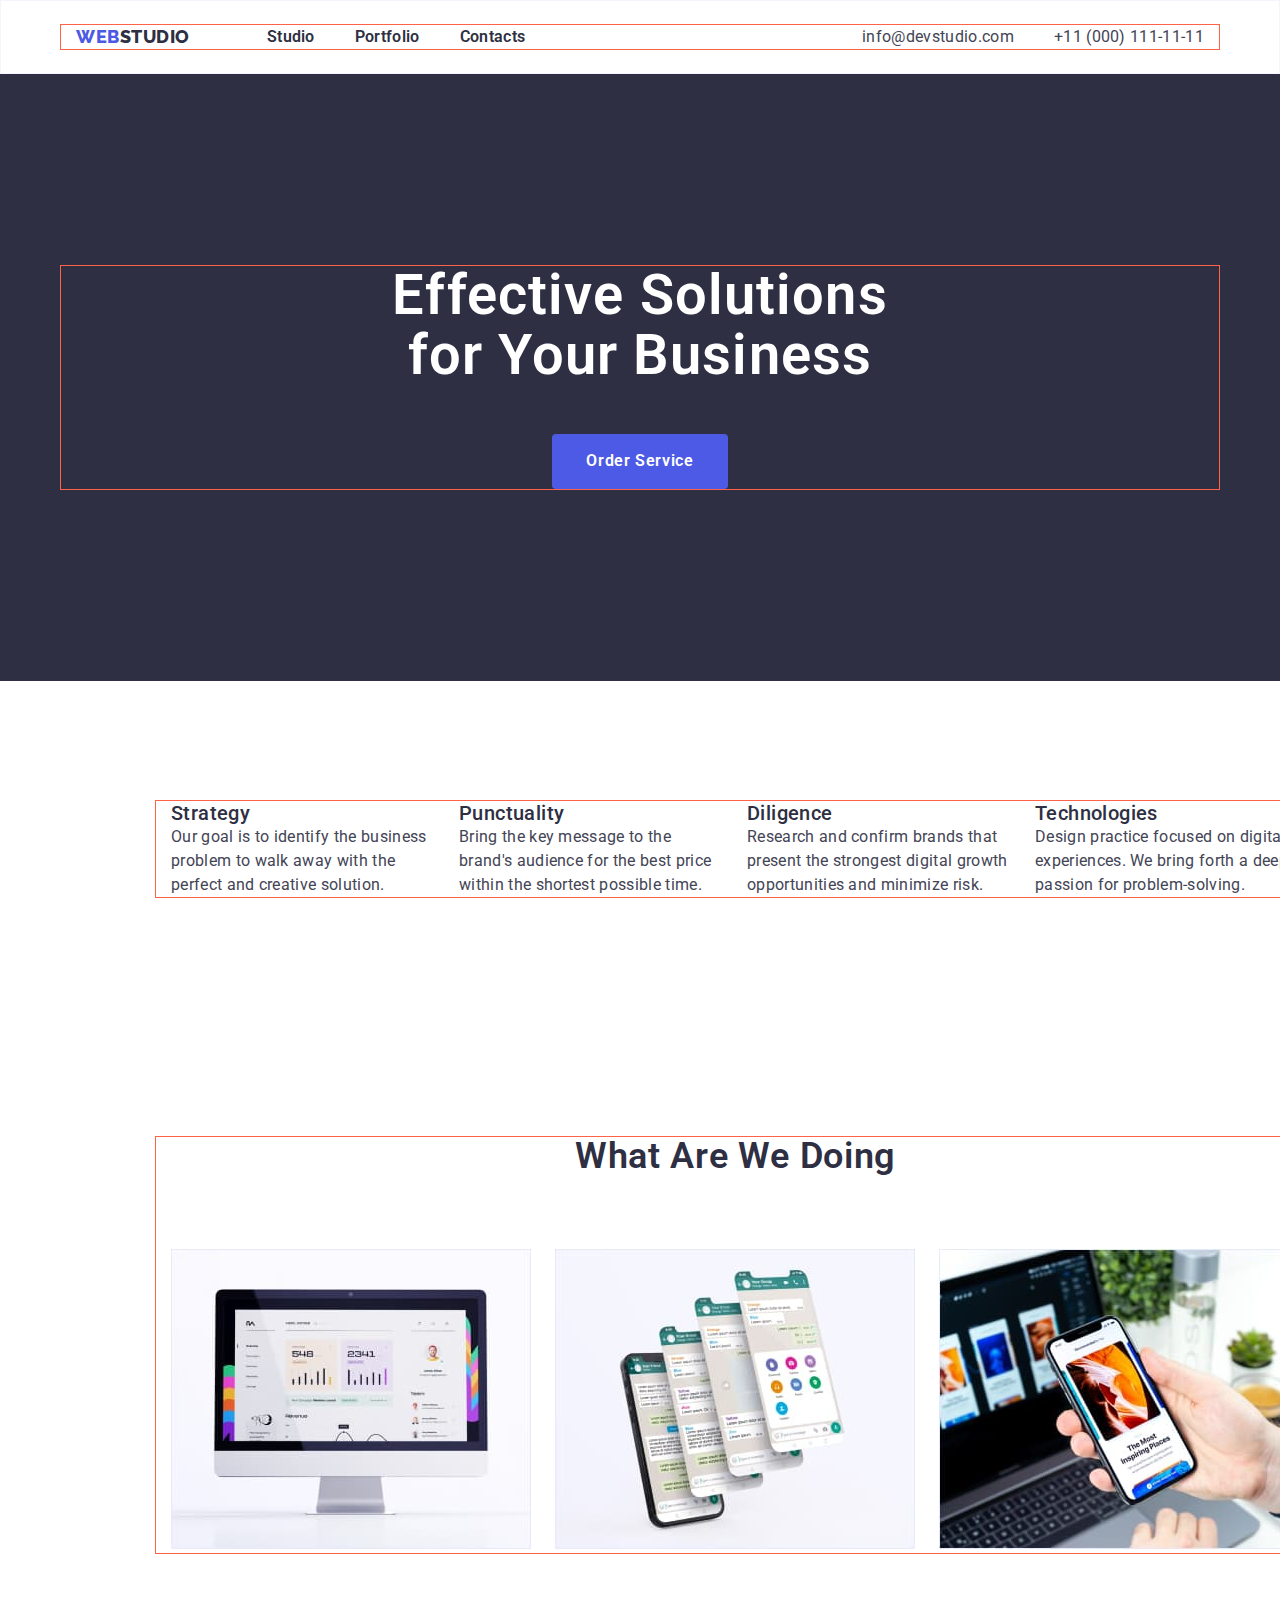
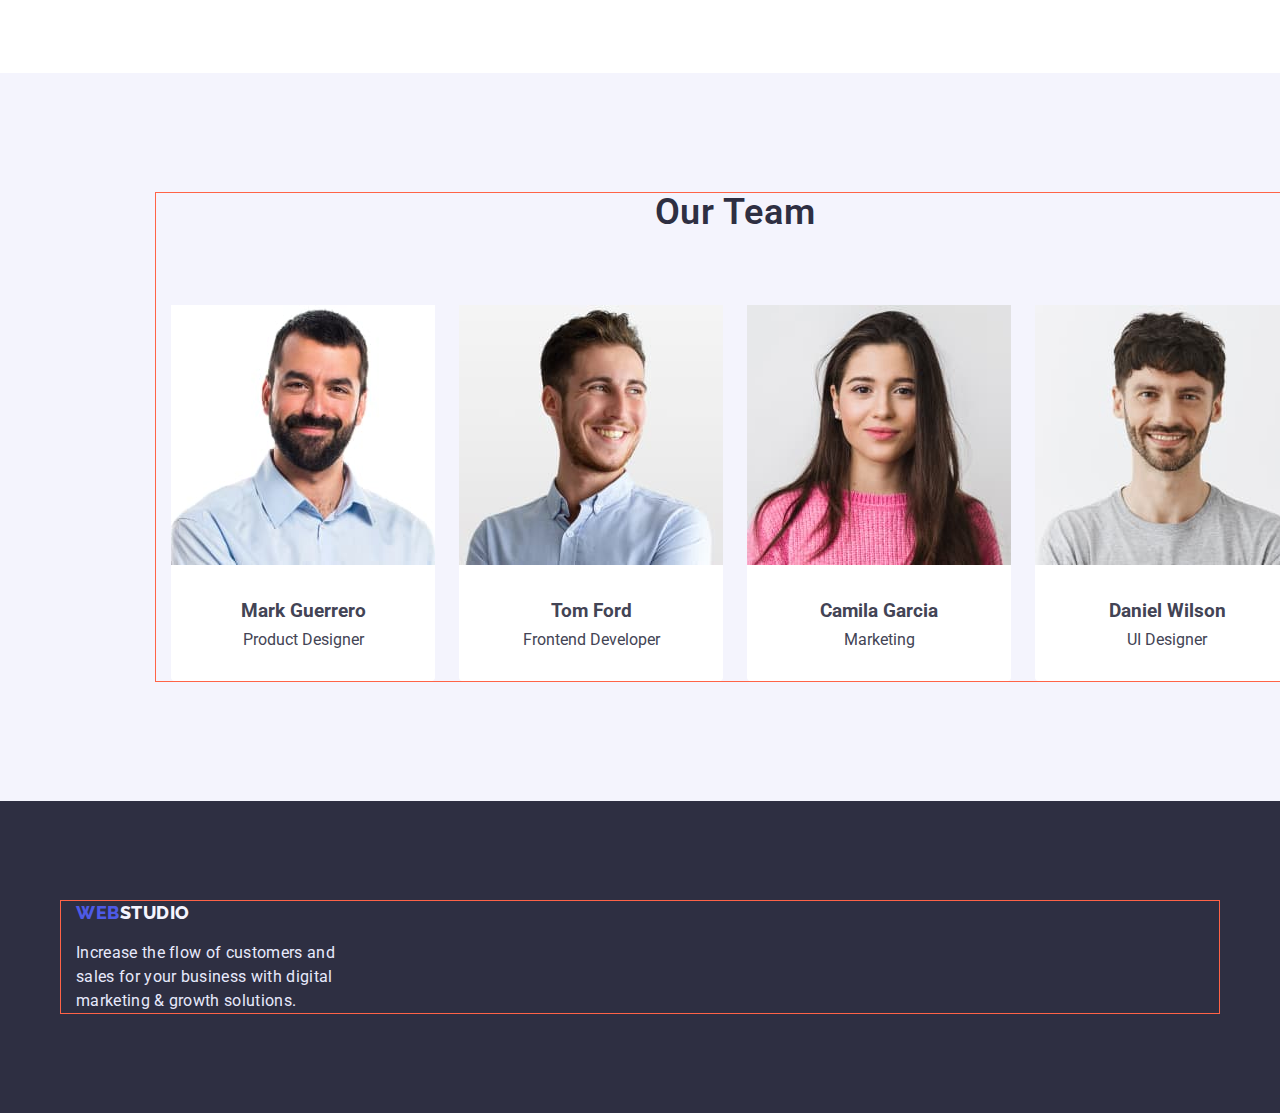
==== commit f458d226: "hw2" ====
--- a/index.html
+++ b/index.html
@@ -12,62 +12,66 @@
       href="https://fonts.googleapis.com/css2?family=Montserrat:wght@400;700&family=Raleway:wght@800&family=Roboto:wght@400;500;700;900&display=swap"
       rel="stylesheet"
     />
+<link rel="stylesheet" href="https://cdnjs.cloudflare.com/ajax/libs/modern-normalize/1.1.0/modern-normalize.min.css">
 
     <link rel="stylesheet" href="./css/styles.css" />
   </head>
   <body>
-    <header>
-      <nav>
+    <header class="header">
+      <nav class="container div-line">
         <a href="" class="webstudio link">Web<span>studio</span></a>
-        <ul class="list">
-          <li><a href="./index.html" class="studio link">Studio</a></li>
-          <li>
+        <ul class=" site-nav list">
+          <li class="items"><a href="./index.html" class="studio link">Studio</a></li>
+          <li class="items">
             <a href="./portfolio.html" class="portfolio link">Portfolio</a>
           </li>
-          <li><a href="" class="contacts link">Contacts</a></li>
+          <li class="items"><a href="" class="contacts link">Contacts</a></li>
         </ul>
-      </nav>
-      <ul class="list">
-        <li>
+      <ul class=" contacts-nav list">
+        <li class="items-contacts">
           <a href="mailto:info@devstudio.com" class="mailto link">
             info@devstudio.com</a
           >
         </li>
-        <li>
+        <li class="items-contacts">
           <a href="tel:+110001111111" class="tel link"> +11 (000) 111-11-11</a>
         </li>
       </ul>
+      </nav>
     </header>
     <main>
       <section class="section-h1">
-        <h1 class="main-title">Effective Solutions for Your Business</h1>
+        <div class="container">
+        <h1 class="main-title">Effective Solutions <br>for Your Business</br></h1>
         <button type="button" class="oder-service-button">Order Service</button>
+        </div>
       </section>
-      <section>
-        <h2 hidden>Our skills</h2>
-        <ul class="list">
-          <li>
+      <section class="section">
+        <div class="container" >
+        <h2 class="visually-hidden">Our skills</h2>
+        <ul class=" our-skills-list list">
+          <li class="skills-items">
             <h3 class="strategy">Strategy</h3>
             <p class="strategy-paragraph">
               Our goal is to identify the business problem to walk away with the
               perfect and creative solution.
             </p>
           </li>
-          <li>
+          <li class="skills-items">
             <h3 class="punctuality">Punctuality</h3>
             <p class="punctuality-paragraph">
               Bring the key message to the brand's audience for the best price
               within the shortest possible time.
             </p>
           </li>
-          <li>
+          <li class="skills-items">
             <h3 class="diligence">Diligence</h3>
             <p class="diligence-paragraph">
               Research and confirm brands that present the strongest digital
               growth opportunities and minimize risk.
             </p>
           </li>
-          <li>
+          <li class="skills-items">
             <h3 class="technologies">Technologies</h3>
             <p class="technologies-paragraph">
               Design practice focused on digital experiences. We bring forth a
@@ -75,11 +79,13 @@
             </p>
           </li>
         </ul>
+        </div>
       </section>
-      <section>
+      <section class="section">
+        <div class="container">
         <h2 class="services">What Are We Doing</h2>
-        <ul class="list">
-          <li>
+        <ul class=" services-list list">
+          <li class="services-items">
             <img
               src="./images/imagine1.jpg"
               alt="img"
@@ -87,7 +93,7 @@
               height="300"
             />
           </li>
-          <li>
+          <li class="services-items">
             <img
               src="./images/imagine2.jpg"
               alt="img"
@@ -95,7 +101,7 @@
               height="300"
             />
           </li>
-          <li>
+          <li class="services-items">
             <img
               src="./images/imagine3.jpg"
               alt="img"
@@ -104,59 +110,64 @@
             />
           </li>
         </ul>
+        </div>
       </section>
-      <section class="section-our-team">
+      <section class="section-our-team section">
+        <div class="container">
         <h2 class="our-team">Our Team</h2>
-        <ul class="list">
-          <li>
+        <ul class=" our-team-list list">
+          <li class="our-team-items">
             <img
               src="./images/imgman1.jpg"
               alt="img"
               width="264"
               height="260"
             />
-            <h3>Mark Guerrero</h3>
-            <p>Product Designer</p>
+            <h3 class="staff">Mark Guerrero</h3>
+            <p class="staff-paragraph">Product Designer</p>
           </li>
-          <li>
+          <li class="our-team-items">
             <img
               src="./images/imgman2.jpg"
               alt="img"
               width="264"
               height="260"
             />
-            <h3>Tom Ford</h3>
-            <p>Frontend Developer</p>
+            <h3 class="staff">Tom Ford</h3>
+            <p class="staff-paragraph">Frontend Developer</p>
           </li>
-          <li>
+          <li class="our-team-items">
             <img
               src="./images/imgwoman.jpg"
               alt="img"
               width="264"
               height="260"
             />
-            <h3>Camila Garcia</h3>
-            <p>Marketing</p>
+            <h3 class="staff">Camila Garcia</h3>
+            <p class="staff-paragraph">Marketing</p>
           </li>
-          <li>
+          <li class="our-team-items">
             <img
               src="./images/imgman3.jpg"
               alt="img"
               width="264"
               height="260"
             />
-            <h3>Daniel Wilson</h3>
-            <p>UI Designer</p>
+            <h3 class="staff">Daniel Wilson</h3>
+            <p class="staff-paragraph">UI Designer</p>
           </li>
         </ul>
+        </div>
       </section>
     </main>
     <footer class="webstudio-background">
+      <div class="container">
       <a href="" class="webstudio-down link"> <span>Web</span>studio</a>
       <p class="p-webstudio">
         Increase the flow of customers and sales for your business with digital
         marketing & growth solutions.
       </p>
+      </div>
     </footer>
   </body>
 </html>
--- a/css/styles.css
+++ b/css/styles.css
@@ -1,10 +1,65 @@
+html{
+  box-sizing: border-box;
+}
+*,
+* ::before,
+* ::after
+{
+box-sizing: inherit;
+}
+
 :root {
-  --main-colour: #2e2f42;
-}
+  --main-color: #2e2f42;
+  --background-color: #e7e9fc;
+  --button-color: #4d5ae5;
+  --addition-color: #434455;
+  --letter-spacing: 0.02em;
+}
+
+
+p,h1,h2,h3,h4,h5,h6{
+  margin: 0;
+}
+
+ul{
+  margin: 0;
+  padding-left: 0;
+}
+
 
 body {
   font-family: "Roboto", sans-serif;
-  color: #434455;
+  color: var(--addition-color);
+}
+
+.header{
+  padding-top: 24px;
+  padding-bottom: 24px;
+ border: 0.5px solid #F4F4FD;
+ box-shadow: 0px 2px 1px rgba(46, 47, 66, 0.08), 0px 1px 1px rgba(46, 47, 66, 0.16), 0px 1px 6px rgba(46, 47, 66, 0.08);
+}
+
+.site-nav{
+  display: flex;
+  margin-left: 77px;
+}
+
+
+.site-nav .items:not(:last-child){
+  margin-right: 40px;
+}
+
+.contacts-nav{
+  display: flex;
+  margin-left: auto;
+}
+.contacts-nav .items-contacts:not(:last-child)
+{
+  margin-right: 40px;
+}
+.div-line{
+  display: flex;
+  align-items: center;
 }
 
 .list {
@@ -19,9 +74,19 @@
   font-size: 16px;
   line-height: 1.5;
   letter-spacing: 0.04em;
-  color: #4d5ae5;
-  background-color: #e7e9fc;
+  color: var(--button-color);
+  background-color: var(--background-color);
   cursor: pointer;
+
+display: inline-block;
+min-width: 69px;
+padding-left: 24px;
+padding-right: 24px;
+padding-top: 12px;
+padding-bottom: 12px;
+border-radius: 4px;
+border-color: transparent;
+
 }
 .all-button:hover,
 .all-button:focus {
@@ -34,14 +99,21 @@
   font-size: 16px;
   line-height: 1.5;
   letter-spacing: 0.04em;
-  color: #4d5ae5;
-  background-color: #e7e9fc;
+  color: var(--button-color);
+  background-color: var(--background-color);
   cursor: pointer;
+
+  display: inline-block;
+  min-width: 116px;
+  padding: 12px 24px;
+  border-radius: 4px;
+  border-color: transparent;
+  align-items: center;
 }
 
 .website-button:hover,
 .website-button:focus {
-  background-color: #4d5ae5;
+  background-color: #404bbf;
   color: #ffffff;
 }
 
@@ -50,9 +122,26 @@
   font-size: 16px;
   line-height: 1.5;
   letter-spacing: 0.04em;
-  color: #4d5ae5;
-  background-color: #e7e9fc;
+  color: var(--button-color);
+  background-color: var(--background-color);
   cursor: pointer;
+
+  display: inline-block;
+  min-width: 78px;
+  padding: 12px 24px;
+  border-radius: 4px;
+  border-color: transparent;
+}
+
+.portfolio-list{
+  display: flex;
+  padding-top: 96px;
+  padding-bottom: 72px;
+  justify-content: center;
+}
+.portfolio-list .portfolio-items:not(:last-child)
+{
+  margin-right: 24px;
 }
 
 .app-button:hover,
@@ -66,9 +155,15 @@
   font-size: 16px;
   line-height: 1.5;
   letter-spacing: 0.04em;
-  color: #4d5ae5;
-  background-color: #e7e9fc;
+  color: var(--button-color);
+  background-color: var(--background-color);
   cursor: pointer;
+
+  display: inline-block;
+  min-width: 101px;
+  padding: 12px 24px;
+  border-radius: 4px;
+  border-color: transparent;
 }
 
 .design-button:hover,
@@ -82,9 +177,15 @@
   font-size: 16px;
   line-height: 1.5;
   letter-spacing: 0.04em;
-  color: #4d5ae5;
-  background-color: #e7e9fc;
+  color: var(--button-color);
+  background-color: var(--background-color);
   cursor: pointer;
+
+  display: inline-block;
+  min-width: 126px;
+  padding: 12px 24px;
+  border-radius: 4px;
+  border-color: transparent;
 }
 
 .marketing-button:hover,
@@ -109,15 +210,15 @@
   font-size: 18px;
   line-height: 1.33;
   letter-spacing: 0.03em;
-  color: var(--main-colour);
+  color: var(--main-color);
 }
 
 .studio {
   font-weight: 600;
   font-size: 16px;
   line-height: 1.5;
-  letter-spacing: 0.02em;
-  color: var(--main-colour);
+  letter-spacing: var(--letter-spacing);
+  color: var(--main-color);
 }
 .studio:hover,
 .studio:focus {
@@ -128,8 +229,8 @@
   font-weight: 600;
   font-size: 16px;
   line-height: 1.5;
-  letter-spacing: 0.02em;
-  color: var(--main-colour);
+  letter-spacing: var(--letter-spacing);
+  color: var(--main-color);
 }
 
 .portfolio:hover,
@@ -141,14 +242,14 @@
   font-weight: 600;
   font-size: 16px;
   line-height: 1.5;
-  letter-spacing: 0.02em;
-  color: var(--main-colour);
+  letter-spacing: var(--letter-spacing);
+  color: var(--main-color);
 }
 .mailto {
   font-size: 16px;
   line-height: 1.5;
-  letter-spacing: 0.02em;
-  color: #434455;
+  letter-spacing: var(--letter-spacing);
+  color: var(--addition-color);
 }
 .mailto:hover,
 .mailto:focus {
@@ -157,8 +258,8 @@
 .tel {
   font-size: 16px;
   line-height: 1.5;
-  letter-spacing: 0.02em;
-  color: #434455;
+  letter-spacing: var(--letter-spacing);
+  color: var(--addition-color);
 }
 .tel:hover,
 .tel:focus {
@@ -167,22 +268,63 @@
 .p-webstudio {
   font-size: 16px;
   line-height: 1.5;
-  letter-spacing: 0.02em;
+  letter-spacing: var(--letter-spacing);
   color: #e7e9fc;
-}
+  margin-top: 16px;
+  width: 264px;
+}
+
+.suggestion-list{
+display: flex;
+flex-wrap: wrap;
+}
+
+.suggestion-elements{
+  width: 360px;
+  margin-right: 24px;
+  margin-bottom: 48px;
+  border: 0.5px solid #F4F4FD;
+  box-shadow: 0px 1px 6px rgba(46, 47, 66, 0.08), 0px 1px 1px rgba(46, 47, 66, 0.16), 0px 2px 1px rgba(46, 47, 66, 0.08);
+}
+
+
+.suggestion-elements:nth-child(3n)
+{
+  margin-right: 0px;
+}
+
+.suggestion-elements-add{
+   width: 360px;
+  margin-right: 24px;
+  margin-bottom: 120px;
+  border: 0.5px solid #F4F4FD;
+  box-shadow: 0px 1px 6px rgba(46, 47, 66, 0.08), 0px 1px 1px rgba(46, 47, 66, 0.16), 0px 2px 1px rgba(46, 47, 66, 0.08);
+}
+
+.suggestion-elements-add:nth-child(3n)
+{
+  margin-right: 0px;
+}
+
 .suggestions {
   font-weight: 600;
   font-size: 20px;
   line-height: 1.2;
-  letter-spacing: 0.02em;
-  color: var(--main-colour);
+  letter-spacing: var(--letter-spacing);
+  color: var(--main-color);
+  padding-bottom: 8px;
+  padding-top: 32px;
+  padding-left: 16px;
 }
 .suggestions-paragraph {
   font-size: 16px;
   line-height: 1.5;
-  letter-spacing: 0.02em;
-  color: #434455;
-}
+  letter-spacing: var(--letter-spacing);
+  color: var(--addition-color);
+  padding-bottom: 32px;
+  padding-left: 16px;
+}
+
 
 .webstudio-down {
   font-family: "Raleway";
@@ -194,8 +336,11 @@
   color: #f4f4fd;
 }
 .webstudio-background {
-  background-color: var(--main-colour);
-}
+  background-color: var(--main-color);
+padding-top: 100px;
+padding-bottom: 100px;
+}
+  
 
 .webstudio-down > span {
   font-family: "Raleway";
@@ -205,7 +350,7 @@
   line-height: 1.16;
   letter-spacing: 0.03em;
   text-transform: uppercase;
-  color: #4d5ae5;
+  color: #4D5AE5;
 }
 
 .oder-service-button {
@@ -216,6 +361,15 @@
   color: #ffffff;
   background-color: #4d5ae5;
   cursor: pointer;
+
+display: inline-block ;
+min-width: 170px;
+padding-left: 32px;
+padding-right: 32px;
+padding-top: 16px;
+padding-bottom: 16px;
+border-radius: 4px;
+border-color: transparent;
 }
 
 .oder-service-button:hover,
@@ -224,14 +378,21 @@
 }
 
 .section-h1 {
-  background-color: var(--main-colour);
+  background-color: var(--main-color);
+  padding-top: 192px;
+  padding-bottom: 192px;
+  text-align: center;
+
 }
 .main-title {
   color: #ffffff;
   font-weight: 600;
   font-size: 56px;
   line-height: 1.07;
-  letter-spacing: 0.02em;
+  letter-spacing: var(--letter-spacing);
+
+  margin-bottom: 48px;
+
 }
 .section-our-team {
   background-color: #f4f4fd;
@@ -248,77 +409,143 @@
   clip-path: inset(50%);
   margin: -1px;
 }
+
+.our-skills-list{
+  display: flex;
+}
+
+.our-skills-list .skills-items:not(:last-child){
+  margin-right: 24px;
+}
+
+
+
 .strategy {
   font-weight: 500;
   font-size: 20px;
   line-height: 1.2;
-  letter-spacing: 0.02em;
-  color: var(--main-colour);
+  letter-spacing: var(--letter-spacing);
+  color: var(--main-color);
 }
 .punctuality {
   font-weight: 500;
   font-size: 20px;
   line-height: 1.2;
-  letter-spacing: 0.02em;
-  color: var(--main-colour);
+  letter-spacing: var(--letter-spacing);
+  color: var(--main-color);
 }
 .diligence {
   font-weight: 500;
   font-size: 20px;
   line-height: 1.2;
-  letter-spacing: 0.02em;
-  color: var(--main-colour);
+  letter-spacing: var(--letter-spacing);
+  color: var(--main-color);
 }
 .technologies {
   font-weight: 500;
   font-size: 20px;
   line-height: 1.2;
-  letter-spacing: 0.02em;
-  color: var(--main-colour);
+  letter-spacing: var(--letter-spacing);
+  color: var(--main-color);
 }
 
 .services {
   font-weight: 600;
   font-size: 36px;
   line-height: 1.11;
-  letter-spacing: 0.02em;
+  letter-spacing: var(--letter-spacing);
   text-transform: capitalize;
-  color: var(--main-colour);
+  color: var(--main-color);
+  margin-bottom: 72px;
+  text-align: center;
+}
+
+.services-list{
+  display: flex;
+}
+
+.services-list .services-items:not(:last-child)
+{
+  margin-right: 24px;
 }
 
 .our-team {
   font-weight: 600;
   font-size: 36px;
   line-height: 1.11;
-  letter-spacing: 0.02em;
+  letter-spacing: var(--letter-spacing);
   text-transform: capitalize;
-  color: var(--main-colour);
+  color: var(--main-color);
+  margin-bottom: 72px;
+  text-align: center;
+}
+
+.our-team-list{
+  display: flex;
+  text-align: center;
+justify-content: center;
+}
+
+.our-team-list .our-team-items:not(:last-child)
+{
+  margin-right: 24px;
+}
+
+.our-team-items{
+  background-color: #ffffff;
+  border-radius: 0px 0px 4px 4px
+}
+.staff{
+  padding-bottom: 8px;
+  padding-top: 32px;
+}
+.staff-paragraph{
+  padding-bottom: 32px;
 }
 
 .strategy-paragraph {
   font-size: 16px;
   line-height: 1.5;
-  letter-spacing: 0.02em;
-  color: #434455;
+  letter-spacing: var(--letter-spacing);
+  color: var(--addition-color);
+  min-width: 264px;
 }
 
 .punctuality-paragraph {
   font-size: 16px;
   line-height: 1.5;
-  letter-spacing: 0.02em;
-  color: #434455;
+  letter-spacing: var(--letter-spacing);
+  color: var(--addition-color);
+  min-width: 264px;
 }
 
 .diligence-paragraph {
   font-size: 16px;
   line-height: 1.5;
-  letter-spacing: 0.02em;
-  color: #434455;
+  letter-spacing: var(--letter-spacing);
+  color: var(--addition-color);
+  min-width: 264px;
 }
 
 .technologies-paragraph {
   font-size: 16px;
   line-height: 1.5;
-  letter-spacing: 0.02em;
-  color: #434455;
-}
+  letter-spacing: var(--letter-spacing);
+  color: var(--addition-color);
+  min-width: 264px;
+}
+
+.container{
+  width: 1158px;
+  padding-left: 15px;
+  padding-right: 15px;
+  margin-left: auto;
+  margin-right: auto;
+  outline: 1px solid tomato;
+}
+.section{
+  padding-top: 120px;
+  padding-left: 156px;
+  padding-right: 156px;
+  padding-bottom: 120px;
+}